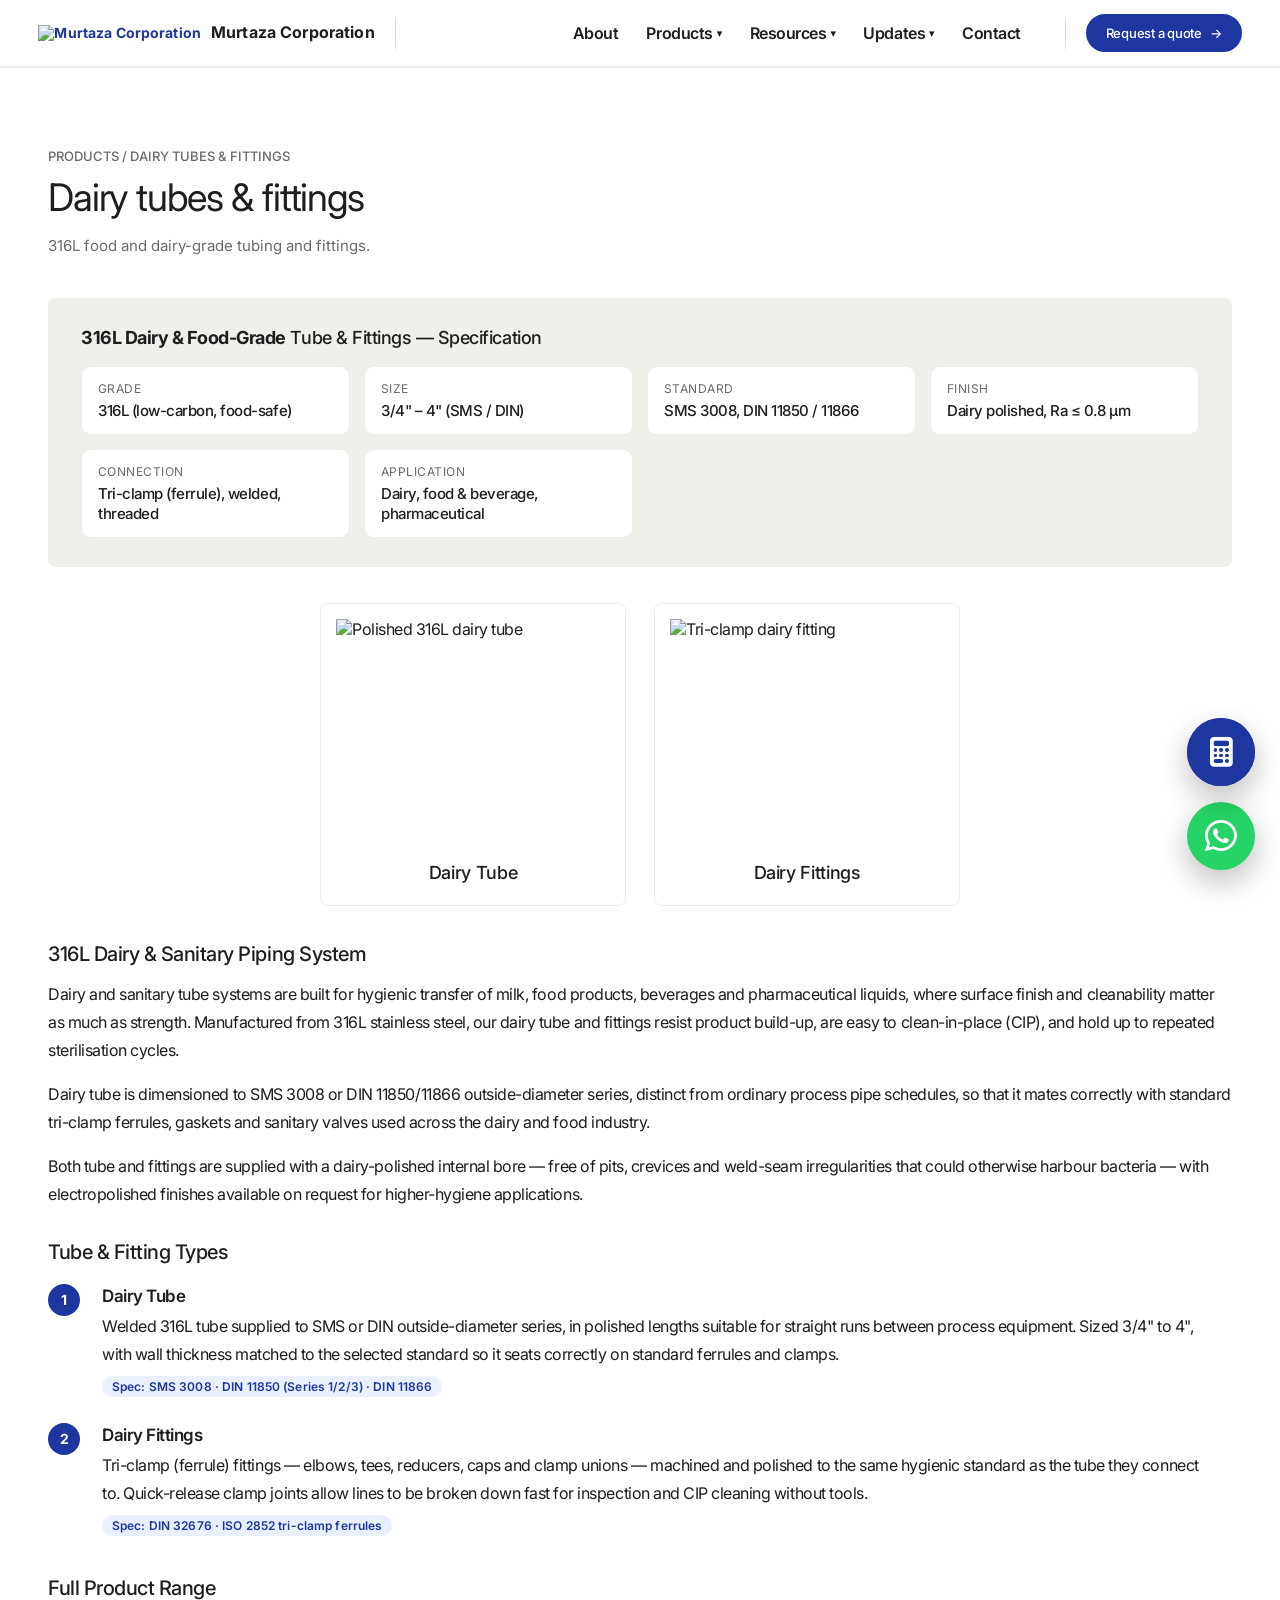
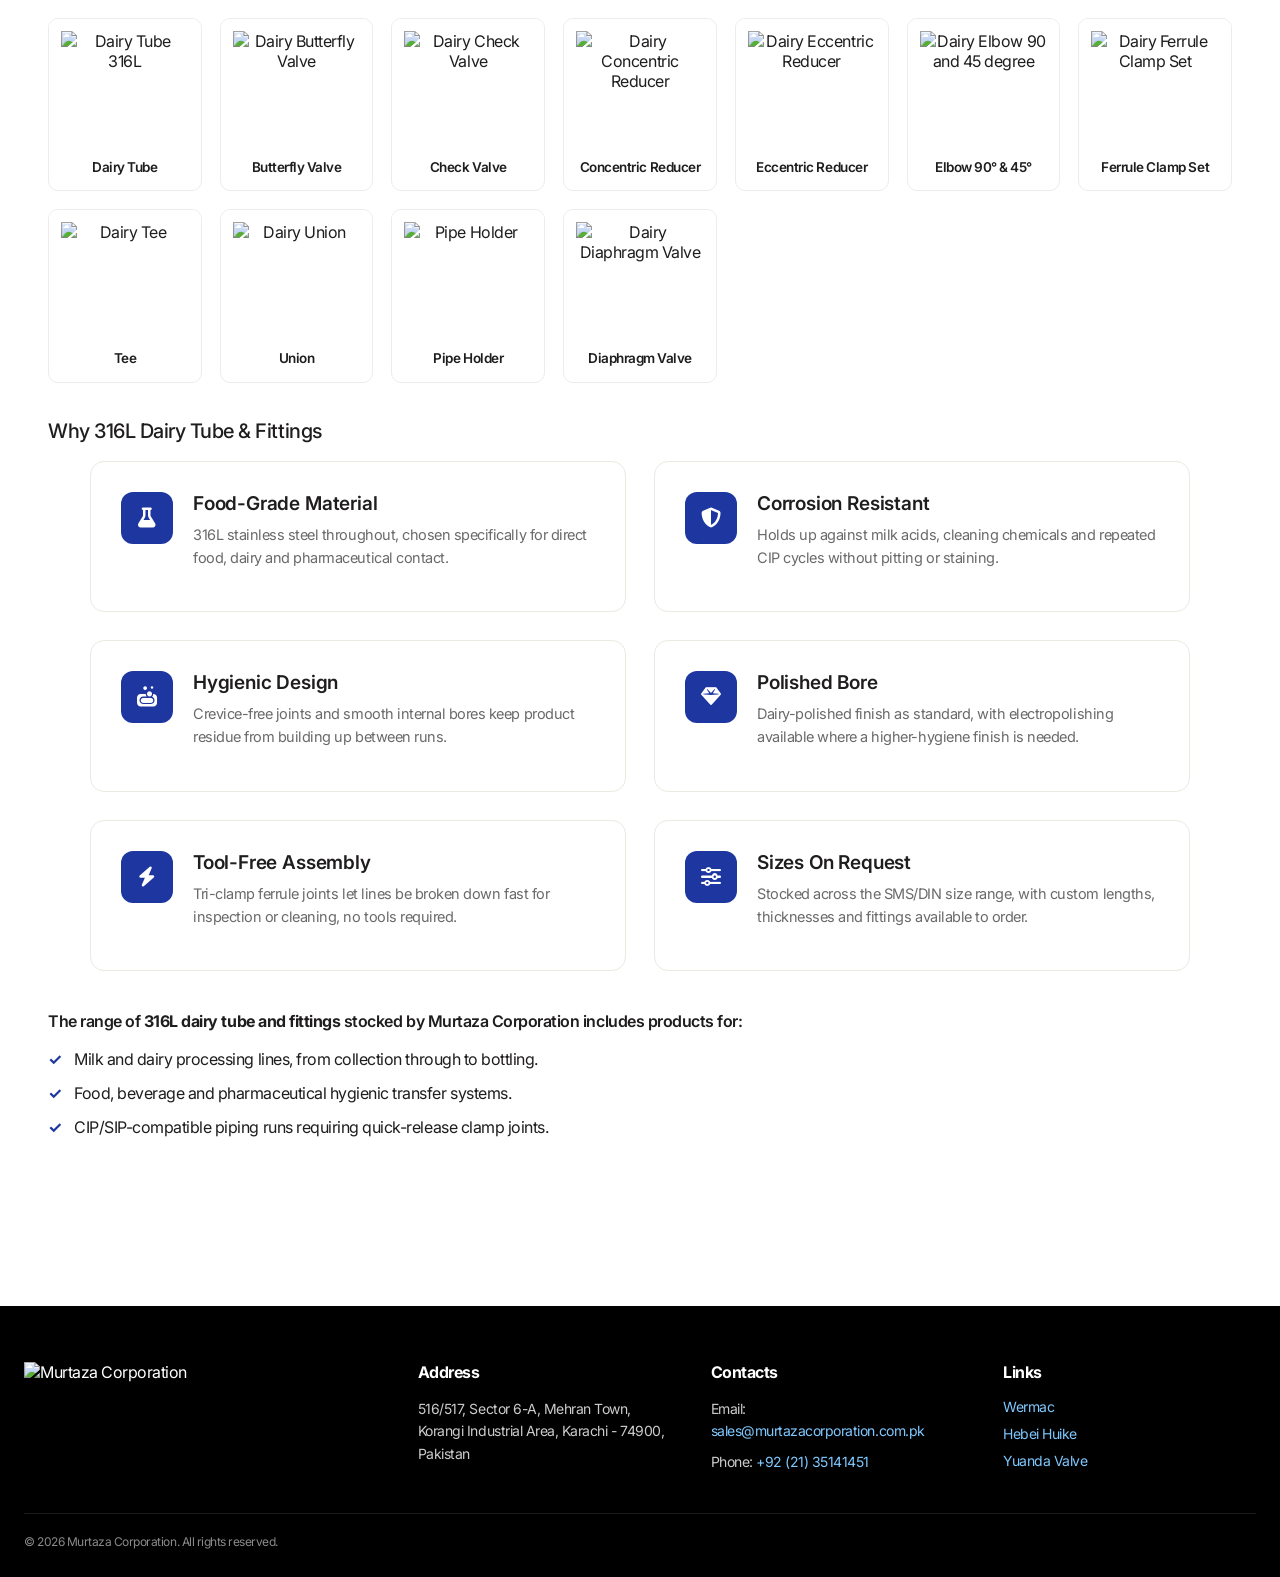
==== dairy-tubes.html @ 08307cbe "Add files via upload Corporate website for Murtaza Corporation — a Karachi-based stainless & carbon " ====
<!doctype html>
<html lang="en">
<head>
<meta charset="UTF-8" />
<meta name="viewport" content="width=device-width, initial-scale=1.0" />
<title>Dairy tubes & fittings — Murtaza Corporation</title>
<meta name="description" content="316L food and dairy-grade tubes, fittings and valves, SMS standard 3/4" to 4", dairy polished finish — from Murtaza Corporation, Karachi." />
<link rel="preconnect" href="https://fonts.googleapis.com">
<link rel="preconnect" href="https://fonts.gstatic.com" crossorigin>
<link href="https://fonts.googleapis.com/css2?family=Inter:wght@400;500;700&display=swap" rel="stylesheet">
<link rel="stylesheet" href="style.css">
<style>
  #product-top .section-head {
    text-align: left;
    margin: 0 0 40px 0;
    max-width: none;
  }

  #product-top p {
    text-align: left;
  }

  #product-top .spec-item {
    background: #fff;
    border: 1px solid #ececec;
    border-radius: 10px;
    padding: 14px 16px;
  }

  #product-top .spec-label {
    display: block;
    font-size: 12px;
    letter-spacing: 0.04em;
    text-transform: uppercase;
    color: var(--color-stone);
    margin-bottom: 4px;
  }

  #product-top .spec-value {
    color: var(--color-ink);
    font-weight: 500;
    font-size: 15px;
  }

  #product-top .type-card {
    position: relative;
    padding: 4px 18px 4px 54px;
  }

  #product-top .type-badge {
    position: absolute;
    left: 0;
    top: 2px;
    width: 32px;
    height: 32px;
    border-radius: 50%;
    background: var(--color-cobalt-ink);
    color: #fff;
    font-size: 14px;
    font-weight: 700;
    display: flex;
    align-items: center;
    justify-content: center;
  }

  #product-top .spec-pill {
    display: inline-block;
    margin-top: 8px;
    padding: 3px 10px;
    border-radius: 20px;
    background: #eaf0fe;
    color: var(--color-cobalt-ink);
    font-size: 12px;
    font-weight: 600;
    letter-spacing: 0.01em;
  }

  #product-top .stock-list {
    list-style: none;
    margin: 14px 0 0;
    padding: 0;
  }

  #product-top .stock-list li {
    position: relative;
    padding-left: 26px;
    margin-bottom: 14px;
    color: var(--color-ink);
    font-size: 16px;
  }

  #product-top .stock-list li::before {
    content: "✓";
    position: absolute;
    left: 0;
    top: 0;
    color: var(--color-cobalt-ink);
    font-weight: 700;
  }

  @media (max-width: 640px) {
    #product-top .type-card {
      padding-left: 46px;
    }
    #product-top .type-badge {
      width: 28px;
      height: 28px;
      font-size: 13px;
    }
  }

  #product-top .product-photo-card {
    transition: transform 0.2s ease, box-shadow 0.2s ease;
  }
  #product-top .product-photo-card:hover {
    transform: translateY(-4px);
    box-shadow: 0 10px 24px rgba(0,0,0,0.08);
  }
  #product-top .card::after {
    display: none !important;
  }

  #product-top .product-grid {
    display: grid;
    grid-template-columns: repeat(auto-fill, minmax(150px, 1fr));
    gap: 18px;
  }
  #product-top .product-tile {
    background: #fff;
    border: 1px solid #ececec;
    border-radius: 10px;
    overflow: hidden;
    text-align: center;
    transition: transform 0.2s ease, box-shadow 0.2s ease;
  }
  #product-top .product-tile:hover {
    transform: translateY(-4px);
    box-shadow: 0 10px 24px rgba(0,0,0,0.08);
  }
  #product-top .product-tile img {
    width: 100%;
    height: 130px;
    object-fit: contain;
    padding: 12px;
    background: #fff;
    box-sizing: border-box;
    display: block;
  }
  #product-top .product-tile span {
    display: block;
    padding: 10px 10px 14px;
    font-size: 13.5px;
    font-weight: 600;
    color: var(--color-ink);
    line-height: 1.3;
  }
</style>
<link rel="stylesheet"
href="https://cdnjs.cloudflare.com/ajax/libs/font-awesome/6.7.2/css/all.min.css">

</head>
<body>
<div class="page-veil" aria-hidden="true"></div>

<div class="header-hover-zone" id="headerHoverZone"></div>
<header>
  <div class="nav-inner">

    <a href="index.html#top" class="logo" aria-label="Murtaza Corporation home">
      <img src="Logos/company.png" alt="Murtaza Corporation" class="logo-img" />
      <span class="logo-name">Murtaza Corporation</span>
    </a>

    <span class="nav-divider" aria-hidden="true"></span>

    <nav>
      <ul class="nav-links" id="navLinks">
        <li><a href="index.html#about">About</a></li>
        <li class="nav-item-dropdown">
          <a href="index.html#products" class="nav-dropdown-toggle" aria-haspopup="true" aria-expanded="false">
            Products <span class="nav-caret" aria-hidden="true">▾</span>
          </a>
          <ul class="nav-dropdown-menu">
            <li><a href="pipes.html">Pipes</a></li>
            <li><a href="fittings.html">Fittings</a></li>
            <li><a href="valves.html">Valves</a></li>
            <li><a href="flanges.html">Flanges</a></li>
            <li><a href="tubes.html">Tubes</a></li>
            <li><a href="dairy-tubes.html">Dairy tubes &amp; fittings</a></li>
          </ul>
        </li>
        <li class="nav-item-dropdown">
          <a href="index.html#resources" class="nav-dropdown-toggle" aria-haspopup="true" aria-expanded="false">
            Resources <span class="nav-caret" aria-hidden="true">▾</span>
          </a>
          <ul class="nav-dropdown-menu">
            <li><a href="company-profile.html">Company profile</a></li>
            <li><a href="lor.html">LOR</a></li>
            <li><a href="mill-test-report.html">Mill Test Report</a></li>
            <li><a href="services.html">Services</a></li>
          </ul>
        </li>
        <li class="nav-item-dropdown">
          <a href="index.html#track-record" class="nav-dropdown-toggle" aria-haspopup="true" aria-expanded="false">
            Updates <span class="nav-caret" aria-hidden="true">▾</span>
          </a>
          <ul class="nav-dropdown-menu">
            <li><a href="linkedin-updates.html">LinkedIn Updates</a></li>
            <li><a href="engineering-articles.html">Engineering Articles</a></li>
            <li><a href="project-gallery.html">Project Gallery</a></li>
          </ul>
        </li>
        <li><a href="index.html#contact" data-open-contact>Contact</a></li>
      </ul>
    </nav>

    <span class="nav-divider" aria-hidden="true"></span>

    <div class="nav-actions">
      <button type="button" class="btn btn-primary btn-sm" data-open-quote>Request a quote <span class="arrow">&rarr;</span></button>
      <button class="nav-toggle" id="navToggle" aria-label="Toggle menu" aria-expanded="false" aria-controls="navLinks">
        <span></span><span></span><span></span>
      </button>
    </div>
  </div>
</header>
<div id="top"></div>

<section class="block" id="product-top">
  <div class="wrap">
    <div class="section-head reveal">
      <p class="eyebrow"><a href="index.html#products" style="color:inherit;">Products</a> / Dairy tubes &amp; fittings</p>
      <h2 class="heading">Dairy tubes &amp; fittings</h2>
      <p class="sub-copy">316L food and dairy-grade tubing and fittings.</p>
    </div>

    <!-- ============================================================ -->
    <!-- PRODUCT CONTENT — DAIRY TUBES & FITTINGS -->
    <!-- ============================================================ -->

    <div class="wrap" style="padding:0;max-width:100%;">

      <!-- Spec summary -->
      <div style="background:var(--color-bone);border:1px solid #ececec;border-radius:var(--radius-lg);padding:28px 32px;margin-bottom:36px;">
        <h3 style="margin:0 0 18px;font-size:18px;font-weight:500;">
          <b>316L Dairy &amp; Food-Grade</b> Tube &amp; Fittings — Specification
        </h3>
        <div style="display:grid;grid-template-columns:repeat(auto-fit,minmax(220px,1fr));gap:14px;">
          <div class="spec-item"><span class="spec-label">Grade</span><span class="spec-value">316L (low-carbon, food-safe)</span></div>
          <div class="spec-item"><span class="spec-label">Size</span><span class="spec-value">3/4" – 4" (SMS / DIN)</span></div>
          <div class="spec-item"><span class="spec-label">Standard</span><span class="spec-value">SMS 3008, DIN 11850 / 11866</span></div>
          <div class="spec-item"><span class="spec-label">Finish</span><span class="spec-value">Dairy polished, Ra ≤ 0.8 μm</span></div>
          <div class="spec-item"><span class="spec-label">Connection</span><span class="spec-value">Tri-clamp (ferrule), welded, threaded</span></div>
          <div class="spec-item"><span class="spec-label">Application</span><span class="spec-value">Dairy, food &amp; beverage, pharmaceutical</span></div>
        </div>
      </div>

      <!-- Product imagery -->
      <div class="grid-3" style="grid-template-columns:repeat(2,minmax(0,1fr));max-width:640px;gap:28px;margin:0 auto 36px;">
        <div class="card product-photo-card">
          <img src="Dairy/tube.jpg" alt="Polished 316L dairy tube" style="height:240px;width:100%;object-fit:contain;padding:15px;background:#fff;box-sizing:border-box;" />
          <div class="card-body" style="text-align:center;">
            <h3 style="margin:0;">Dairy Tube</h3>
          </div>
        </div>
        <div class="card product-photo-card">
          <img src="dairy/hygienic-fittings.png" alt="Tri-clamp dairy fitting" style="height:240px;width:100%;object-fit:contain;padding:15px;background:#fff;box-sizing:border-box;" />
          <div class="card-body" style="text-align:center;">
            <h3 style="margin:0;">Dairy Fittings</h3>
          </div>
        </div>
      </div>

      <!-- Overview -->
      <div style="margin-bottom:32px;">
        <h3 style="font-size:20px;font-weight:500;margin:0 0 14px;">316L Dairy &amp; Sanitary Piping System</h3>
        <p style="color:var(--color-ink);font-size:16px;line-height:1.75;margin:0 0 16px;">Dairy and sanitary tube systems are built for hygienic transfer of milk, food products, beverages and pharmaceutical liquids, where surface finish and cleanability matter as much as strength. Manufactured from 316L stainless steel, our dairy tube and fittings resist product build-up, are easy to clean-in-place (CIP), and hold up to repeated sterilisation cycles.</p>
        <p style="color:var(--color-ink);font-size:16px;line-height:1.75;margin:0 0 16px;">Dairy tube is dimensioned to SMS 3008 or DIN 11850/11866 outside-diameter series, distinct from ordinary process pipe schedules, so that it mates correctly with standard tri-clamp ferrules, gaskets and sanitary valves used across the dairy and food industry.</p>
        <p style="color:var(--color-ink);font-size:16px;line-height:1.75;margin:0 0 16px;">Both tube and fittings are supplied with a dairy-polished internal bore — free of pits, crevices and weld-seam irregularities that could otherwise harbour bacteria — with electropolished finishes available on request for higher-hygiene applications.</p>
      </div>

      <!-- Type breakdown -->
      <div style="margin-bottom:36px;">
        <h3 style="font-size:20px;font-weight:500;margin:0 0 18px;">Tube &amp; Fitting Types</h3>
        <div style="display:flex;flex-direction:column;gap:20px;">

          <div class="type-card">
            <span class="type-badge">1</span>
            <h4 style="margin:0 0 6px;font-size:17px;font-weight:600;">Dairy Tube</h4>
            <p style="color:var(--color-ink);font-size:16px;line-height:1.75;margin:0;">Welded 316L tube supplied to SMS or DIN outside-diameter series, in polished lengths suitable for straight runs between process equipment. Sized 3/4" to 4", with wall thickness matched to the selected standard so it seats correctly on standard ferrules and clamps.</p>
            <span class="spec-pill">Spec: SMS 3008 · DIN 11850 (Series 1/2/3) · DIN 11866</span>
          </div>

          <div class="type-card">
            <span class="type-badge">2</span>
            <h4 style="margin:0 0 6px;font-size:17px;font-weight:600;">Dairy Fittings</h4>
            <p style="color:var(--color-ink);font-size:16px;line-height:1.75;margin:0;">Tri-clamp (ferrule) fittings — elbows, tees, reducers, caps and clamp unions — machined and polished to the same hygienic standard as the tube they connect to. Quick-release clamp joints allow lines to be broken down fast for inspection and CIP cleaning without tools.</p>
            <span class="spec-pill">Spec: DIN 32676 · ISO 2852 tri-clamp ferrules</span>
          </div>

        </div>
      </div>

      <!-- Full product range -->
      <div style="margin-bottom:36px;">
        <h3 style="font-size:20px;font-weight:500;margin:0 0 18px;">Full Product Range</h3>
        <div class="product-grid">
          <div class="product-tile">
            <img src="Dairy/S.S-DAIRY-TUBES-316L-150x150.jpg" alt="Dairy Tube 316L" />
            <span>Dairy Tube</span>
          </div>
          <div class="product-tile">
            <img src="Dairy/S.S-DAIRY-BUTTERFLY-VALVE-150x150.jpg" alt="Dairy Butterfly Valve" />
            <span>Butterfly Valve</span>
          </div>
          <div class="product-tile">
            <img src="Dairy/S.S-DAIRY-CHECK-VALVE-1-150x150.jpg" alt="Dairy Check Valve" />
            <span>Check Valve</span>
          </div>
          <div class="product-tile">
            <img src="Dairy/S.S-DAIRY-CONCENTRIC-REDUCER-150x150.jpg" alt="Dairy Concentric Reducer" />
            <span>Concentric Reducer</span>
          </div>
          <div class="product-tile">
            <img src="Dairy/S.S-DAIRY-ECCENTRIC-REDUCER-150x150.jpg" alt="Dairy Eccentric Reducer" />
            <span>Eccentric Reducer</span>
          </div>
          <div class="product-tile">
            <img src="Dairy/S.S-DAIRY-ELBOWS-150x150.jpg" alt="Dairy Elbow 90 and 45 degree" />
            <span>Elbow 90° &amp; 45°</span>
          </div>
          <div class="product-tile">
            <img src="Dairy/S.S-DAIRY-FERRULE-CLAMP-SET-150x150.jpg" alt="Dairy Ferrule Clamp Set" />
            <span>Ferrule Clamp Set</span>
          </div>
          <div class="product-tile">
            <img src="Dairy/S.S-DAIRY-TEE-150x150.jpg" alt="Dairy Tee" />
            <span>Tee</span>
          </div>
          <div class="product-tile">
            <img src="Dairy/S.S-DAIRY-UNION-150x150.jpg" alt="Dairy Union" />
            <span>Union</span>
          </div>
          <div class="product-tile">
            <img src="Dairy/S.S-PIPE-HOLDER-150x150.jpg" alt="Pipe Holder" />
            <span>Pipe Holder</span>
          </div>
          <div class="product-tile">
            <img src="Dairy/S.S-DAIRY-DIAPHRAGM-VALVE-150x150.jpg" alt="Dairy Diaphragm Valve" />
            <span>Diaphragm Valve</span>
          </div>
        </div>
      </div>

      <!-- Why 316L dairy tube & fittings -->
      <div style="margin-bottom:36px;">
        <h3 style="font-size:20px;font-weight:500;margin:0 0 18px;">Why 316L Dairy Tube &amp; Fittings</h3>
        <div class="services-grid" style="margin-bottom:0;">

          <div class="service-card">
            <div class="service-icon"><i class="fa-solid fa-flask"></i></div>
            <div class="service-copy">
              <h3>Food-Grade Material</h3>
              <p>316L stainless steel throughout, chosen specifically for direct food, dairy and pharmaceutical contact.</p>
            </div>
          </div>

          <div class="service-card">
            <div class="service-icon"><i class="fa-solid fa-shield-halved"></i></div>
            <div class="service-copy">
              <h3>Corrosion Resistant</h3>
              <p>Holds up against milk acids, cleaning chemicals and repeated CIP cycles without pitting or staining.</p>
            </div>
          </div>

          <div class="service-card">
            <div class="service-icon"><i class="fa-solid fa-soap"></i></div>
            <div class="service-copy">
              <h3>Hygienic Design</h3>
              <p>Crevice-free joints and smooth internal bores keep product residue from building up between runs.</p>
            </div>
          </div>

          <div class="service-card">
            <div class="service-icon"><i class="fa-solid fa-gem"></i></div>
            <div class="service-copy">
              <h3>Polished Bore</h3>
              <p>Dairy-polished finish as standard, with electropolishing available where a higher-hygiene finish is needed.</p>
            </div>
          </div>

          <div class="service-card">
            <div class="service-icon"><i class="fa-solid fa-bolt"></i></div>
            <div class="service-copy">
              <h3>Tool-Free Assembly</h3>
              <p>Tri-clamp ferrule joints let lines be broken down fast for inspection or cleaning, no tools required.</p>
            </div>
          </div>

          <div class="service-card">
            <div class="service-icon"><i class="fa-solid fa-sliders"></i></div>
            <div class="service-copy">
              <h3>Sizes On Request</h3>
              <p>Stocked across the SMS/DIN size range, with custom lengths, thicknesses and fittings available to order.</p>
            </div>
          </div>

        </div>
      </div>

      <!-- Stock range -->
      <div style="max-width:85ch;margin-bottom:40px;">
        <p style="color:var(--color-ink);font-weight:600;line-height:1.75;margin:0;">The range of <b>316L dairy tube and fittings</b> stocked by Murtaza Corporation includes products for:</p>
        <ul class="stock-list">
          <li>Milk and dairy processing lines, from collection through to bottling.</li>
          <li>Food, beverage and pharmaceutical hygienic transfer systems.</li>
          <li>CIP/SIP-compatible piping runs requiring quick-release clamp joints.</li>
        </ul>
      </div>

    </div>

    <!-- ============================================================ -->
    <!-- END PRODUCT CONTENT                                           -->
    <!-- ============================================================ -->

    <div class="view-all reveal">
      <a href="index.html#products" class="btn btn-ghost">
        &larr; Back to all products
      </a>
    </div>
  </div>
</section>

<footer>
  <div class="footer-inner">
    <div class="footer-brand">
      <img src="Logos/company.png" alt="Murtaza Corporation" class="footer-logo-img" />
    </div>

    <div class="footer-col">
      <h4>Address</h4>
      <p>516/517, Sector 6-A, Mehran Town, Korangi Industrial Area, Karachi - 74900, Pakistan</p>
    </div>

    <div class="footer-col">
      <h4>Contacts</h4>
      <p>Email: <a href="mailto:sales@murtazacorporation.com.pk">sales@murtazacorporation.com.pk</a></p>
      <p>Phone: <a href="tel:+922135141451">+92 (21) 35141451</a></p>
    </div>

    <div class="footer-col">
      <h4>Links</h4>
      <ul class="footer-link-list">
        <li><a href="http://www.wermac.org/" target="_blank" rel="noopener">Wermac</a></li>
        <li><a href="http://www.huikepipe.com/en/" target="_blank" rel="noopener">Hebei Huike</a></li>
        <li><a href="http://www.yuandavalves.com/brand.html" target="_blank" rel="noopener">Yuanda Valve</a></li>
      </ul>
    </div>
  </div>
  <div class="footer-copy">© 2026 Murtaza Corporation. All rights reserved.</div>
</footer>

<script src="script.js" defer></script>
<script src="calculator-widget.js" defer></script>
<script src="contact-widgets.js" defer></script>
<!-- Floating WhatsApp Button -->
<a href="https://wa.me/923343791852"
   class="whatsapp-widget"
   target="_blank"
   aria-label="Chat on WhatsApp">

    <span class="whatsapp-text">
        Chat with us
    </span>

    <div class="whatsapp-icon">
        <i class="fab fa-whatsapp"></i>
    </div>

</a>
</body>
</html>
---- style.css ----
:root{
    --color-canvas-white:#ffffff;
    --color-bone:#f1efe9;
    --color-ash:#ececec;
    --color-stone:#6a6a6a;
    --color-graphite:#333333;
    --color-ink:#1f1d1e;
    --color-obsidian:#000000;
    --color-cobalt-ink:#1e37a0;
    --color-cobalt-ink-hover:#16297a;

    --font-lunar:'Inter', ui-sans-serif, system-ui, -apple-system, BlinkMacSystemFont, "Segoe UI", Roboto, sans-serif;

    --text-caption:14px;   --tracking-caption:-0.03em;
    --text-body-sm:16px;   --tracking-body-sm:-0.03em;
    --text-body:20px;      --tracking-body:-0.03em;
    --text-subheading:24px;--tracking-subheading:-0.03em;
    --text-heading-sm:32px;--tracking-heading-sm:-0.03em;
    --text-heading:48px;   --tracking-heading:-0.03em;
    --text-heading-lg:64px;--tracking-heading-lg:-0.03em;
    --text-display:112px;  --tracking-display:-0.03em;

    --space-4:4px; --space-8:8px; --space-12:12px; --space-16:16px;
    --space-24:24px; --space-32:32px; --space-40:40px; --space-48:48px;
    --space-64:64px; --space-112:112px; --space-140:140px; --space-160:160px;

    --radius-lg:8px;
    --radius-full:9999px;

    --page-max-width:1280px;
    --section-gap:80px;
  }

  *{box-sizing:border-box;}
  html{scroll-behavior:smooth;}
  @media (prefers-reduced-motion: reduce){
    html{scroll-behavior:auto;}
    *{animation-duration:0.001ms !important; transition-duration:0.001ms !important;}
  }

  body{
    margin:0;
    font-family:var(--font-lunar);
    letter-spacing:var(--tracking-body-sm);
    color:var(--color-ink);
    background:var(--color-canvas-white);
    -webkit-font-smoothing:antialiased;
  }

  a{color:inherit;text-decoration:none;}
  img{display:block;max-width:100%;}
  button{font-family:inherit;cursor:pointer;}

  .wrap{max-width:var(--page-max-width);margin:0 auto;padding:0 24px;}

  /* ---------- Buttons ---------- */
  .btn{
    display:inline-flex;align-items:center;justify-content:center;gap:8px;
    font-family:inherit;font-size:15px;font-weight:500;letter-spacing:-0.02em;
    border-radius:var(--radius-full);
    padding:13px 26px;
    border:1px solid transparent;
    text-decoration:none;cursor:pointer;box-sizing:border-box;
    transition:background .18s ease, color .18s ease, border-color .18s ease, transform .12s ease, box-shadow .18s ease;
    white-space:nowrap;
  }
  .btn:active{transform:scale(.97);}
  .btn .arrow{display:inline-block;transition:transform .2s ease;}
  .btn:hover .arrow{transform:translateX(3px);}
  .btn-primary{
    background:var(--color-cobalt-ink);
    color:#fff;
    border:2px solid var(--color-cobalt-ink);
}
  .btn-primary:hover{
    background:var(--color-cobalt-ink-hover);
    border-color:var(--color-cobalt-ink-hover);
    transform:translateY(-2px);
    box-shadow:0 8px 26px -6px rgba(30,55,160,.65);
  }
  .btn-ghost{
    background:transparent;
    color:#fff;
    border:2px solid rgba(255,255,255,.9);
}
  .btn-ghost:hover{
    background:var(--color-obsidian);
    color:#fff;
    border-color:var(--color-obsidian);
    transform:translateY(-2px);
  }
  .btn-sm{padding:9px 18px;font-size:13px;}
  .btn:focus-visible{outline:2px solid var(--color-cobalt-ink);outline-offset:2px;}

  /* ---------- Haptic prominent CTA (e.g. "View all products") ---------- */
  .btn-cta{
    position:relative;overflow:hidden;isolation:isolate;
    display:inline-flex;align-items:center;justify-content:center;
    border-radius:var(--radius-full);
    padding:15px 30px;
    background:transparent;
    border:1.5px solid var(--color-obsidian);
    color:var(--color-obsidian);
    font-family:inherit;font-size:15px;font-weight:500;letter-spacing:-0.02em;
    text-decoration:none;cursor:pointer;box-sizing:border-box;
    transition:color .35s ease, border-color .35s ease,
               transform .35s cubic-bezier(.34,1.56,.64,1), box-shadow .35s ease;
  }
  .btn-cta::before{
    content:"";position:absolute;inset:0;border-radius:inherit;
    background:var(--color-cobalt-ink);
    transform:scaleX(0);transform-origin:left;
    transition:transform .45s cubic-bezier(.65,0,.35,1);
    z-index:-1;
  }
  .btn-cta-label{display:inline-flex;align-items:center;gap:8px;position:relative;}
  .btn-cta:hover::before{transform:scaleX(1);}
  .btn-cta:hover{
    color:#fff;border-color:var(--color-cobalt-ink);
    transform:scale(1.06);
    box-shadow:0 12px 32px -10px rgba(30,55,160,.55);
  }
  .btn-cta:active{transform:scale(.95);}
  .btn-cta .arrow{display:inline-block;transition:transform .25s ease;}
  .btn-cta:hover .arrow{transform:translateX(5px);}
  .btn-cta:focus-visible{outline:2px solid var(--color-cobalt-ink);outline-offset:3px;}

  /* ---------- Section separations ---------- */
  section.block{
    padding:var(--section-gap) 24px;
    border-top:1px solid #ececec;
    position:relative;
  }
  section.block#about{border-top:none;}

  /* ---------- Nav ---------- */
  header{
    position:sticky;top:0;z-index:50;
    background:rgba(255,255,255,.9);
    backdrop-filter:blur(8px);
    border-bottom:1px solid #ececec;
    transition:box-shadow .25s ease, border-color .25s ease, transform .3s ease, opacity .3s ease;
  }
  header.header-hidden{
    transform:translateY(-100%);
    opacity:0;
  }
  .header-hover-zone{
    position:fixed;top:0;left:0;right:0;height:16px;z-index:51;
  }
  header.scrolled{
    box-shadow:0 4px 24px -12px rgba(0,0,0,.15);
    border-bottom-color:#e2e2e2;
  }
  .nav-inner{
    display:flex;align-items:center;justify-content:space-between;
    padding:14px clamp(20px, 3vw, 48px);
    width:100%;
    gap:20px;
  }
  .nav-divider{
    width:1px;align-self:stretch;
    background:linear-gradient(to bottom, transparent, #d8d8d8 20%, #d8d8d8 80%, transparent);
    flex-shrink:0;
  }
  .logo{
    font-weight:700;font-size:14px;line-height:1.2;color:var(--color-cobalt-ink);
    letter-spacing:0.01em;
    display:flex;align-items:center;gap:10px;
  }
  .logo-name{
    font-weight:700;font-size:16px;color:var(--color-ink);white-space:nowrap;
  }
  @media (max-width:480px){
    .logo-name{display:none;}
  }
.logo-img{
    height:100%;
    max-height:38px;
    width:auto;
    display:block;
    object-fit:contain;
}
  .footer-logo-img{height:38px;width:auto;object-fit:contain;}
.nav-inner nav{flex:1;display:flex;justify-content:flex-end;}
  .nav-links{
    display:flex;align-items:center;gap:28px;font-size:16px;font-weight:600;list-style:none;margin:0;padding:0 24px 0 0;
  }
 .nav-links a{position:relative;padding:4px 0;color:var(--color-ink);transition:color .2s ease;}
.nav-links a:hover{color:var(--color-cobalt-ink);}
  .nav-links a::after{
    content:"";position:absolute;left:0;bottom:0;height:1px;width:0;
    background:var(--color-cobalt-ink);transition:width .2s ease;
  }
  .nav-links a:hover::after{width:100%;}
  .nav-links a.active{color:var(--color-cobalt-ink);}
  .nav-links a.active::after{width:100%;}
  .nav-actions{display:flex;gap:10px;align-items:center;}
  .nav-toggle{display:none;background:none;border:none;padding:8px;}
  .nav-toggle span{display:block;width:22px;height:2px;background:var(--color-obsidian);margin:5px 0;transition:transform .2s ease, opacity .2s ease;}
/* ---------- Reactive / haptic-feel press states ---------- */
  .nav-links a, .nav-actions .btn, .nav-toggle, .logo{
    transition:transform .12s ease, color .2s ease, opacity .2s ease;
    -webkit-tap-highlight-color:transparent;
  }
  .nav-links a:active, .logo:active{transform:scale(.94);}
  .nav-actions .btn:active{transform:scale(.95);}
  .nav-toggle:active{transform:scale(.88);}
  .nav-links a.pressed, .logo.pressed{transform:scale(.94);}
  .nav-actions .btn.pressed{transform:scale(.95);}
  .nav-toggle.pressed{transform:scale(.88);}
  @media (max-width:1024px){
    .nav-links{gap:20px;}
  }

  @media (max-width:860px){
    .nav-links{
      align-items:flex-start;
      position:fixed;inset:65px 0 0 0;background:#fff;flex-direction:column;
      padding:32px 24px;gap:22px;font-size:20px;
      transform:translateY(-8px);opacity:0;pointer-events:none;
      transition:opacity .2s ease, transform .2s ease;
    }
    .nav-links.open{opacity:1;transform:translateY(0);pointer-events:auto;}
    .nav-toggle{display:block;}
  }

  @media (max-width:480px){
    .nav-inner{padding:12px 16px;gap:10px;}
    .logo-img{height:36px;}
    .nav-actions{gap:8px;}
    .nav-actions .btn-sm{padding:8px 12px;font-size:12px;}
  }

  /* ---------- Products nav dropdown ---------- */
  .nav-item-dropdown{position:relative;}
  .nav-dropdown-toggle{display:inline-flex;align-items:center;gap:4px;}
  .nav-caret{font-size:11px;transition:transform .2s ease;}
  .nav-item-dropdown.open .nav-caret{transform:rotate(180deg);}

  /* Invisible bridge spanning the full menu width — keeps hover alive
     while the cursor crosses the gap between the toggle and the menu,
     even when moving diagonally toward the wider menu. */
  .nav-item-dropdown::after{
    content:"";
    position:absolute;
    top:100%;left:50%;
    transform:translateX(-50%);
    width:200px;height:14px;
    z-index:59;
  }

  .nav-dropdown-menu{
    position:absolute;top:calc(100% + 14px);left:50%;
    transform:translate(-50%,8px);
    min-width:200px;list-style:none;margin:0;padding:8px;
    background:#fff;border:1px solid #ececec;border-radius:12px;
    box-shadow:0 16px 40px -12px rgba(0,0,0,.18);
    opacity:0;pointer-events:none;
    transition:opacity .18s ease, transform .18s ease;
    z-index:60;
  }
  .nav-dropdown-menu a{
    display:block;padding:9px 12px;border-radius:8px;
    font-weight:500;font-size:14px;color:var(--color-ink);
    transition:background .15s ease, color .15s ease;
  }
  .nav-dropdown-menu a:hover{background:#f3f5fb;color:var(--color-cobalt-ink);}
  .nav-dropdown-menu a::after{display:none;}
  .nav-dropdown-menu a.active{background:#eef1fb;color:var(--color-cobalt-ink);}

  .nav-item-dropdown:hover .nav-dropdown-menu,
  .nav-item-dropdown.open .nav-dropdown-menu{
    opacity:1;pointer-events:auto;transform:translate(-50%,0);
  }

  @media (max-width:860px){
    .nav-item-dropdown::after{display:none;}
    .nav-dropdown-menu{
      position:static;transform:none;opacity:1;pointer-events:auto;
      box-shadow:none;border:none;background:transparent;
      display:none;padding:4px 0 4px 14px;
    }
    .nav-item-dropdown.open .nav-dropdown-menu{display:block;}
    .nav-dropdown-menu a{font-size:16px;padding:8px 0;}
  }

  /* ---------- Hero ---------- */
  .hero{
    position:relative;
    min-height:82vh;
    display:flex;align-items:center;justify-content:flex-start;
    text-align:left;overflow:hidden;
  }
  .hero-bg{
    position:absolute;inset:0;
    background:#0a0a0a;
  }
  .hero-bg video{
    position:absolute;inset:0;width:100%;height:100%;object-fit:cover;
    filter:grayscale(20%) brightness(.8);
    transform:scale(1.1);
    animation:heroZoomOut 2.4s cubic-bezier(.16,1,.3,1) both;
  }
  @keyframes heroZoomOut{
    from{transform:scale(1.14);}
    to{transform:scale(1);}
  }
  @keyframes heroFadeUp{
    from{opacity:0;transform:translateY(22px);}
    to{opacity:1;transform:translateY(0);}
  }
  .hero-content p.eyebrow{animation:heroFadeUp .8s cubic-bezier(.16,1,.3,1) both;animation-delay:.2s;}
  .hero-content h1{animation:heroFadeUp .9s cubic-bezier(.16,1,.3,1) both;animation-delay:.38s;}
  .hero-content .sub{animation:heroFadeUp .9s cubic-bezier(.16,1,.3,1) both;animation-delay:.56s;}
  .hero-actions{animation:heroFadeUp .9s cubic-bezier(.16,1,.3,1) both;animation-delay:.74s;}
  @media (prefers-reduced-motion: reduce){
    .hero-bg video, .hero-content p.eyebrow, .hero-content h1, .hero-content .sub, .hero-actions{
      animation:none;
    }
  }
  .hero-bg::after{
    content:"";position:absolute;inset:0;
    background:linear-gradient(90deg,
      rgba(10,10,10,.82) 0%,
      rgba(10,10,10,.62) 30%,
      rgba(10,10,10,.28) 55%,
      rgba(10,10,10,.05) 75%,
      rgba(10,10,10,0) 100%);
  }
  .hero-content{
    position:relative;z-index:1;max-width:520px;
    padding:48px 24px;color:#fff;
    margin-left:0;margin-right:auto;
  }
  .hero-content p.eyebrow{
    font-size:14px;text-transform:uppercase;letter-spacing:.08em;color:#f1efe9;
    margin:0 0 16px;opacity:.95;
    text-shadow:0 1px 12px rgba(0,0,0,.4);
  }
  .hero-content h1{
    font-size:38px;font-weight:400;letter-spacing:-0.03em;line-height:1.08;
    margin:0 0 18px;
    text-shadow:0 2px 20px rgba(0,0,0,.45);
  }
  .hero-content .sub{
    font-size:16px;line-height:1.6;letter-spacing:0;color:#f1efe9;opacity:.95;margin:0 0 32px;max-width:420px;
    margin-left:0;margin-right:0;
    text-shadow:0 1px 12px rgba(0,0,0,.4);
  }
  .hero-actions{display:flex;gap:12px;justify-content:flex-start;flex-wrap:wrap;}
  .hero .btn-ghost{border-color:#fff;color:#fff;}
  .hero .btn-ghost:hover{background:#fff;color:var(--color-obsidian);}

  @media (min-width:640px){
    .hero-content{padding-left:48px;}
    .hero-content h1{font-size:52px;}
  }
  @media (max-width:640px){
    .hero{min-height:74vh;}
    .hero-content{max-width:100%;}
  }

  /* ---------- Trust bar (under hero) ---------- */
  .trust-bar{background:var(--color-ink);color:#fff;padding:28px 0;}
  .trust-bar-inner{
    display:grid;grid-template-columns:repeat(4,1fr);gap:24px;
  }
  .trust-stat{text-align:center;}
  .trust-stat .n{font-size:28px;font-weight:600;letter-spacing:-0.02em;color:#fff;}
  .trust-stat .l{font-size:12px;color:#b8b8b8;margin-top:4px;line-height:1.35;}
  @media (max-width:760px){
    .trust-bar-inner{grid-template-columns:repeat(2,1fr);gap:20px;}
  }

  /* ---------- About intro line ---------- */
  .about-intro{
    font-size:16px;color:var(--color-graphite);line-height:1.6;letter-spacing:0;
    margin:14px 0 24px;max-width:60ch;
  }

  /* ---------- Client strip / marquee ---------- */
  .clients-wrap{
    padding:32px 0;
    -webkit-mask-image:linear-gradient(90deg, transparent, #000 10%, #000 90%, transparent);
    mask-image:linear-gradient(90deg, transparent, #000 10%, #000 90%, transparent);
    overflow:hidden;
  }
  .clients-track{
    display:flex;align-items:center;gap:72px;width:max-content;
    animation:marquee-ltr 42s linear infinite;
  }
  .clients-wrap:hover .clients-track{animation-play-state:paused;}
  .clients-track img{
    height:34px;width:auto;object-fit:contain;
    opacity:.9;
    transition:opacity .25s ease, transform .2s ease;
  }
  .clients-track img:hover{opacity:1;transform:scale(1.05);}
  @keyframes marquee-ltr{
    from{transform:translateX(-50%);}
    to{transform:translateX(0%);}
  }
  @media (prefers-reduced-motion: reduce){
    .clients-track{animation:none;}
  }

  /* ---------- Sections ---------- */
  /* section.block padding + border now defined above, near button styles */
  .band-bone{background:var(--color-bone);}

  .section-head{max-width:560px;margin:0 auto 40px;text-align:center;}
  .eyebrow{
    font-size:13px;font-weight:500;text-transform:uppercase;letter-spacing:0;
    color:var(--color-stone);margin:0 0 12px;
  }
  h2.heading{
    font-size:30px;font-weight:400;letter-spacing:-0.03em;line-height:1.15;margin:0 0 14px;
  }
  .sub-copy{font-size:15px;color:var(--color-stone);line-height:1.6;letter-spacing:0;margin:0;max-width:65ch;}
  .standards-line{
    font-size:13px;color:var(--color-stone);margin:16px 0 0;
    padding-top:14px;border-top:1px solid #ececec;
  }
  .standards-line strong{color:var(--color-ink);font-weight:500;}

  @media (min-width:640px){
    h2.heading{font-size:38px;}
  }

  /* ---------- Products section: left-aligned, larger body copy ---------- */
  #products .section-head{
    max-width:720px;margin:0 0 40px;text-align:left;
  }
  #products .sub-copy{font-size:18px;line-height:1.65;max-width:62ch;}
  #products .standards-line{font-size:15px;}

  /* ---------- Resources section: left-aligned, larger body copy ---------- */
  #resources .section-head{
    max-width:720px;margin:0 0 40px;text-align:left;
  }
  #resources .sub-copy{font-size:18px;line-height:1.65;max-width:62ch;}

  /* ---------- Sub-pages (Services, LOR, etc.): left-aligned heading ---------- */
  #page-top .section-head{
    max-width:720px;margin:0 0 40px;text-align:left;
  }
  #page-top .sub-copy{font-size:18px;line-height:1.65;max-width:62ch;}

  /* ---------- Clickable-card affordance (Resources cards) ---------- */
  #resources .card{
    cursor:pointer;position:relative;transition:transform .18s ease, box-shadow .18s ease;
  }
  #resources .card:hover{
    transform:translateY(-4px);
    box-shadow:0 12px 28px rgba(0,0,0,0.12);
  }
  #resources .card .card-open{
    position:absolute;top:14px;right:14px;
    width:34px;height:34px;border-radius:50%;
    background:var(--color-ink);color:#fff;
    display:flex;align-items:center;justify-content:center;
    font-size:16px;line-height:1;
    opacity:0;transform:translateY(-4px);
    transition:opacity .18s ease, transform .18s ease;
  }
  #resources .card:hover .card-open{opacity:1;transform:translateY(0);}
  #resources .card-body p.hint{
    font-size:13px;color:var(--color-stone);margin-top:8px;
  }

  #resources .grid-3{max-width:none;}

 .grid-3{
    display:grid;
    grid-template-columns:repeat(auto-fit,minmax(340px,1fr));
    gap:32px;
    width:100%;
    max-width:1380px;
    margin:0 auto;
}
  @media (max-width:760px){
    .grid-3{grid-template-columns:1fr;}
  }
.card{
    position:relative;
    display:flex;
    flex-direction:column;
    height:100%;
    text-align:left;
    border-radius:var(--radius-lg);
    overflow:hidden;
    background:#fff;
    border:1px solid #ececec;
    cursor:pointer;

    transition:
        transform .35s ease,
        box-shadow .35s ease,
        border-color .35s ease;
}
.card::after{
    content:"→";
    position:absolute;

    top:18px;
    right:18px;

    width:42px;
    height:42px;

    border-radius:50%;

    background:var(--color-cobalt-ink);

    color:#fff;

    display:flex;
    align-items:center;
    justify-content:center;

    font-size:18px;

    opacity:0;

    transform:translateY(-10px) scale(.8);

    transition:opacity .3s ease, transform .3s ease;
}
.card:hover::after{
    opacity:1;
    transform:translateY(0) scale(1);
    animation:cardArrowPulse 1.6s ease-out infinite;
}
@keyframes cardArrowPulse{
    0%{box-shadow:0 0 0 0 rgba(30,55,160,.55);}
    70%{box-shadow:0 0 0 14px rgba(30,55,160,0);}
    100%{box-shadow:0 0 0 0 rgba(30,55,160,0);}
}/* ---------- Products cards: "Click here" style CTA instead of circle-arrow ---------- */
#products .card::after{
    content:"Click here \2192";
    top:auto;
    bottom:18px;
    right:18px;
    left:auto;
    width:auto;
    height:auto;
    padding:9px 16px;
    border-radius:var(--radius-full);
    font-size:13px;
    font-weight:600;
    letter-spacing:-0.01em;
    background:var(--color-cobalt-ink);
    color:#fff;
    opacity:0;
    transform:translateY(12px);
    transition:opacity .3s ease, transform .3s ease;
    animation:none;
    z-index:2;
}
#products .card:hover::after{
    opacity:1;
    transform:translateY(0);
    animation:productCtaBounce 1.8s ease-in-out infinite;
}
@keyframes productCtaBounce{
    0%, 100%{transform:translateY(0) scale(1);}
    50%{transform:translateY(-4px) scale(1.03);}
}
@media (prefers-reduced-motion: reduce){
    #products .card:hover::after{animation:none;}
}
@media (prefers-reduced-motion: reduce){
    .card:hover::after{animation:none;}
}
  .card:hover{
    transform:translateY(-10px);
    border-color:var(--color-cobalt-ink);

    box-shadow:
        0 22px 50px rgba(0,0,0,.18),
        0 0 0 1px rgba(30,55,160,.18);
}
  .card img{
    width:100%;
    aspect-ratio:4/3;
    object-fit:contain;
    background:#fafafa;
    padding:10px;
    box-sizing:border-box;

    transition:
        transform .45s ease,
        filter .35s ease;
}
 .card:hover img{
    transform:scale(1.04);
    filter:brightness(.96);
}
  .card-video{width:100%;aspect-ratio:4/3;object-fit:cover;display:block;transition:
    transform .45s ease,
    filter .35s ease;}
 .card:hover .card-video{
    transform:scale(1.08);
    filter:brightness(.88);
}
  .card .card-body{padding:18px 18px 22px;}
  .card .num{
    font-size:13px;font-weight:700;color:var(--color-cobalt-ink);margin:0 0 6px;
  }
  .card h3{font-size:18px;font-weight:500;margin:0 0 6px;letter-spacing:-0.02em;}
  .card p{font-size:14px;color:var(--color-stone);margin:0;line-height:1.5;}

  .view-all{text-align:center;margin-top:32px;}

  /* ---------- Product card hover note ---------- */
 .card-hover-note{
    position:absolute;inset:0;
    display:flex;align-items:flex-start;
    padding:20px 18px;
    background:rgba(10,10,10,.72);
    opacity:0;
    transition:opacity .3s ease;
    pointer-events:none;
    z-index:1;
  }
  .card:hover .card-hover-note{opacity:1;}
  .card-hover-note ul{
    margin:0;padding-left:18px;list-style:disc;
    color:#fff;font-size:14px;line-height:1.6;
  }
  .card-hover-note li{margin-bottom:6px;}

  /* ---------- Products drawer (slide open on "View all products") ---------- */
/* ---------- Drawer (slide open on "View all products" / "View all resources") ---------- */
 .products-drawer, .resources-drawer{
    max-height:0;overflow:hidden;opacity:0;
    margin-top:0;
    padding-top:16px;
    transition:max-height .6s cubic-bezier(.16,1,.3,1), opacity .5s ease, margin-top .6s cubic-bezier(.16,1,.3,1);
  }
  .products-drawer.is-open, .resources-drawer.is-open{
    max-height:2400px;opacity:1;margin-top:32px;
  }
  .resources-drawer{
    grid-template-columns:repeat(3, 1fr);
  }
  @media (max-width:1060px){
    .resources-drawer{grid-template-columns:repeat(2, 1fr);}
  }
  @media (max-width:760px){
    .resources-drawer{grid-template-columns:1fr;}
  }
  /* ---------- Logo marquee (partners / brands strip) ---------- */
  .logo-marquee{
    margin-top:56px;
    padding-top:40px;
    border-top:1px solid #ececec;
  }
  .logo-marquee p.eyebrow{text-align:center;margin-bottom:24px;}
  .logo-marquee-track-wrap{
    overflow:hidden;
    -webkit-mask-image:linear-gradient(90deg, transparent, #000 8%, #000 92%, transparent);
    mask-image:linear-gradient(90deg, transparent, #000 8%, #000 92%, transparent);
  }
  .logo-marquee-track{
    display:flex;
    align-items:center;
    gap:56px;
    width:max-content;
    animation:logoScroll 28s linear infinite;
  }
  .logo-marquee-track .logo-box{
    display:flex;
    align-items:center;
    justify-content:center;
    width:140px;
    height:56px;
    flex-shrink:0;
  }
  .logo-marquee-track img{
    max-height:100%;
    max-width:100%;
    width:auto;height:auto;
    object-fit:contain;
    transition:transform .2s ease;
  }
  .logo-marquee-track .logo-box:hover img{transform:scale(1.06);}
  @keyframes logoScroll{
    from{transform:translateX(0);}
    to{transform:translateX(-50%);}
  }
  @media (prefers-reduced-motion: reduce){
    .logo-marquee-track{animation:none;}
  }

  /* ---------- Track record gallery ---------- */
  .gallery{
    display:grid;grid-template-columns:repeat(3,1fr);gap:12px;
    max-width:1080px;margin:0 auto;
  }
  @media (max-width:760px){
    .gallery{grid-template-columns:repeat(2,1fr);}
  }
  .gallery img{
    width:100%;aspect-ratio:3/4;object-fit:cover;border-radius:var(--radius-lg);
    filter:grayscale(15%);
    transition:filter .2s ease, transform .2s ease;
  }
  .gallery img:hover{filter:grayscale(0%);transform:scale(1.015);}
  .gallery-link{display:block;text-align:center;margin-top:28px;font-size:15px;font-weight:500;text-decoration:underline;text-underline-offset:3px;color:var(--color-obsidian);}

  /* ---------- About ---------- */
  .about-grid{
    display:grid;grid-template-columns:65fr 35fr;gap:56px;align-items:center;
  }
  @media (max-width:900px){
    .about-grid{grid-template-columns:1fr;gap:36px;}
  }
  .about-copy{max-width:640px;}

  .stat-row{
    display:flex;gap:40px;margin-top:32px;padding-top:24px;flex-wrap:wrap;
    border-top:1px solid var(--color-ash);
  }
  .stat{text-align:left;}
  .stat .n{font-size:34px;font-weight:500;letter-spacing:-0.03em;color:var(--color-cobalt-ink);}
  .stat .l{font-size:13px;color:var(--color-stone);margin-top:4px;}

  .founder-quote{margin:28px 0 0;padding-left:22px;border-left:3px solid var(--color-cobalt-ink);}
  .founder-quote p{font-size:18px;line-height:1.6;letter-spacing:0;color:var(--color-graphite);font-style:italic;margin:0;}

  .quote-track{min-height:108px;display:flex;align-items:flex-start;}
  .quote-slide{display:none;}
  .quote-slide.is-active{display:block;animation:quoteFade .45s ease;}
  @keyframes quoteFade{from{opacity:0;transform:translateY(6px);}to{opacity:1;transform:translateY(0);}}

  .quote-footer{display:flex;align-items:center;gap:14px;margin-top:18px;flex-wrap:wrap;}
  .quote-nav{
    flex:0 0 auto;width:32px;height:32px;border-radius:50%;border:1px solid var(--color-ash);
    background:var(--color-canvas-white);color:var(--color-ink);font-size:17px;line-height:1;
    cursor:pointer;display:flex;align-items:center;justify-content:center;
    transition:background .2s ease, border-color .2s ease, transform .2s ease;
  }
  .quote-nav:hover{background:var(--color-cobalt-ink);border-color:var(--color-cobalt-ink);color:#fff;transform:scale(1.06);}
  .quote-tabs{display:flex;gap:8px;flex-wrap:wrap;}
  .quote-tab{
    font-family:var(--font-lunar);font-size:13px;font-weight:500;letter-spacing:-0.02em;
    padding:7px 14px;border-radius:var(--radius-full);border:1px solid var(--color-ash);
    background:var(--color-canvas-white);color:var(--color-stone);cursor:pointer;
    transition:background .2s ease, color .2s ease, border-color .2s ease;
  }
  .quote-tab:hover{border-color:var(--color-cobalt-ink);color:var(--color-cobalt-ink);}
  .quote-tab.is-active{background:var(--color-cobalt-ink);border-color:var(--color-cobalt-ink);color:#fff;}

  .about-slideshow{
    position:relative;aspect-ratio:3/4;border-radius:var(--radius-lg);
    overflow:hidden;background:var(--color-ash);
  }
  .slideshow-track{position:relative;width:100%;height:100%;}
  .slide{position:absolute;inset:0;opacity:0;transition:opacity 1s ease;}
  .slide.is-active{opacity:1;}
  .slide img{width:100%;height:100%;object-fit:cover;display:block;}
  .slide-nav{
    position:absolute;top:50%;transform:translateY(-50%);
    width:38px;height:38px;border-radius:50%;border:none;
    background:rgba(255,255,255,.85);color:var(--color-ink);
    font-size:20px;line-height:1;cursor:pointer;
    display:flex;align-items:center;justify-content:center;
    transition:background .2s ease, transform .2s ease;
  }
  .slide-nav:hover{background:#fff;transform:translateY(-50%) scale(1.06);}
  .slide-nav.prev{left:12px;}
  .slide-nav.next{right:12px;}
  .slide-dots{position:absolute;bottom:14px;left:0;right:0;display:flex;justify-content:center;gap:6px;}
  .slide-dots span{
    width:6px;height:6px;border-radius:50%;background:rgba(255,255,255,.55);
    cursor:pointer;transition:background .2s ease, transform .2s ease;
  }
  .slide-dots span.is-active{background:#fff;transform:scale(1.35);}
  @media (max-width:900px){.about-slideshow{aspect-ratio:4/3;}}

  /* ---------- Contact ---------- */
 .contact-grid{
    display:grid;grid-template-columns:1fr 1fr;gap:80px;
    max-width:1080px;margin:0 auto;align-items:center;
  }
  @media (max-width:760px){
    .contact-grid{grid-template-columns:1fr;text-align:center;}
    .contact-grid .hero-actions{justify-content:center;}
  }
  .contact-info h2{text-align:left;}
  .contact-info .sub-copy{text-align:left;margin-bottom:24px;}
  .contact-details{list-style:none;margin:24px 0 28px;padding:0;font-size:14px;color:var(--color-stone);}
  .contact-details li{margin-bottom:8px;}
  .contact-details strong{color:var(--color-ink);font-weight:500;}
  .contact-actions{display:flex;gap:12px;flex-wrap:wrap;}
  @media (max-width:760px){
    .contact-info h2, .contact-info .sub-copy{text-align:center;}
    .contact-actions{justify-content:center;}
  }
  .map-ph{
    border-radius:var(--radius-lg);overflow:hidden;
    aspect-ratio:4/3;
    border:2px solid var(--color-ash);
    cursor:pointer;
    transition:border-color .25s ease, box-shadow .25s ease, transform .25s ease;
  }
  .map-ph:hover{
    border-color:var(--color-cobalt-ink);
    box-shadow:0 16px 40px -12px rgba(30,55,160,.35);
    transform:translateY(-4px);
  }
  .map-ph img{width:100%;height:100%;object-fit:cover;filter:grayscale(70%) contrast(1.05);}

  /* ---------- Footer ---------- */
footer{
  background:var(--color-obsidian);color:#fff;
  padding:56px 24px 28px;
}
.footer-inner{
  max-width:var(--page-max-width);margin:0 auto;
  display:grid;
  grid-template-columns:1.4fr 1fr 1fr 1fr;
  gap:40px;
  align-items:start;
}
.footer-brand{display:flex;align-items:center;}
.footer-logo-img{height:64px;width:auto;object-fit:contain;}
.footer-col h4{font-size:16px;font-weight:700;color:#fff;margin:0 0 16px;}
.footer-col p{font-size:14px;color:#ccc;line-height:1.6;margin:0 0 8px;}
.footer-col a{color:#7ec8ff;transition:color .2s ease;}
.footer-col a:hover{color:#fff;}
.footer-link-list{list-style:none;margin:0;padding:0;display:flex;flex-direction:column;gap:10px;font-size:14px;}
.footer-copy{
  font-size:12px;color:#8a8a8a;
  max-width:var(--page-max-width);margin:32px auto 0;
  padding-top:20px;border-top:1px solid rgba(255,255,255,.1);
}
@media (max-width:860px){
  .footer-inner{grid-template-columns:1fr 1fr;}
}
@media (max-width:480px){
  .footer-inner{grid-template-columns:1fr;}
  .footer-brand{margin-bottom:8px;}
}

  /* ---------- Reveal on scroll (zoom-in) ---------- */
  .reveal{
    opacity:0;
    transform:scale(.94);
    transition:opacity .85s cubic-bezier(.16,1,.3,1), transform .85s cubic-bezier(.16,1,.3,1);
  }
  .reveal.in{opacity:1;transform:scale(1);}
  @media (prefers-reduced-motion: reduce){
    .reveal{opacity:1;transform:none;transition:none;}
  }

  /* ---------- Section-level reveal ---------- */
  /* Every full-width content band (the "block" sections used on every page)
     fades and glides in as a whole, slightly slower than inner cards so the
     section-to-section handoff itself reads as a deliberate transition. */
  section.block{
    opacity:0;
    transform:translateY(64px) scale(.98);
    transition:opacity 1.1s cubic-bezier(.16,1,.3,1), transform 1.1s cubic-bezier(.16,1,.3,1);
  }
  section.block.in{opacity:1;transform:translateY(0) scale(1);}
  @media (prefers-reduced-motion: reduce){
    section.block{opacity:1;transform:none;transition:none;}
  }

  /* ---------- Page transition veil ---------- */
  /* A solid overlay that covers the viewport on load and on internal
     navigation, so moving between pages feels like one deliberate motion
     rather than an instant cut. Timed to be noticeable without feeling slow. */
  .page-veil{
    position:fixed;
    inset:0;
    z-index:9999;
    background:var(--color-canvas-white);
    opacity:1;
    pointer-events:none;
    transition:opacity .6s cubic-bezier(.4,0,.2,1);
  }
  .page-veil.is-hidden{opacity:0;}
  .page-veil.is-leaving{opacity:1;pointer-events:all;}
  @media (prefers-reduced-motion: reduce){
    .page-veil{transition:none;}
  }


/* ==========================================
   Premium Floating WhatsApp Widget
========================================== */

.whatsapp-widget{

    position:fixed;
    right:25px;
    bottom:30px;

    display:flex;
    align-items:center;
    gap:12px;

    text-decoration:none;

    z-index:9999;

}

.whatsapp-text{

    background:#ffffff;
    color:#1E3AA8;

    padding:12px 18px;

    border-radius:40px;

    font-size:15px;
    font-weight:600;

    box-shadow:0 12px 30px rgba(0,0,0,.18);

    opacity:0;

    transform:translateX(15px);

    transition:.35s;

    white-space:nowrap;

}

.whatsapp-icon{

    width:68px;
    height:68px;

    border-radius:50%;

    background:#25D366;

    display:flex;

    justify-content:center;
    align-items:center;

    color:#ffffff;

    font-size:36px;

    box-shadow:0 12px 30px rgba(0,0,0,.25);

    transition:.35s;

}

.whatsapp-icon i{

    line-height:1;

}

.whatsapp-widget:hover .whatsapp-text{

    opacity:1;

    transform:translateX(0);

}

.whatsapp-widget:hover .whatsapp-icon{

    transform:scale(1.12);

    box-shadow:0 18px 40px rgba(0,0,0,.35);

}

@media(max-width:768px){

    .whatsapp-text{

        display:none;

    }

    .whatsapp-icon{

        width:58px;
        height:58px;

        font-size:30px;

    }

}
/* ============================================================ */
/* SERVICES PAGE                                                */
/* ============================================================ */

.services-intro{
  max-width:none;margin:0 0 56px;
}
.services-intro p{
  font-size:19px;line-height:1.65;color:var(--color-graphite);
  border-left:3px solid var(--color-cobalt-ink);
  padding-left:20px;
}

/* ---------- Mind map ---------- */
.services-mindmap-wrap{
  margin:0 0 64px;
  background:var(--color-bone);
  border:1px solid #ece9e1;
  border-radius:16px;
  padding:36px 40px 32px;
}
.services-mindmap-wrap .eyebrow{margin-bottom:4px;}
.services-mindmap-caption{
  font-size:14px;color:var(--color-stone);margin:0 0 28px;
}
.services-mindmap{
  width:100%;height:auto;display:block;
  overflow:visible;
}
.mm-link{cursor:pointer;}
.mm-node-rect{
  transition:transform .18s cubic-bezier(.16,1,.3,1), filter .18s ease;
  transform-box:fill-box;
  transform-origin:center;
}
.mm-link:hover .mm-node-rect{
  transform:translateY(-4px) scale(1.03);
  filter:drop-shadow(0 10px 18px rgba(30,55,160,.25));
}
.mm-link:active .mm-node-rect{
  transform:translateY(-1px) scale(.98);
}
.mm-link:focus-visible .mm-node-rect{
  outline:2px solid var(--color-cobalt-ink);outline-offset:3px;
}
.mm-branch-label{
  font-family:'Inter',sans-serif;font-weight:600;font-size:16px;fill:#fff;
  pointer-events:none;
}
.mm-center-label{
  font-family:'Inter',sans-serif;font-weight:700;font-size:18px;fill:#fff;
  pointer-events:none;
}
.mm-leaf-text{
  font-family:'Inter',sans-serif;font-weight:500;font-size:12.5px;fill:var(--color-graphite);
  pointer-events:none;
}
.mm-leaf-pill{fill:#fff;stroke:#e3e0d6;stroke-width:1;}
.mm-path{fill:none;stroke:#c9cfe8;stroke-width:2;}
.mm-path-leaf{fill:none;stroke:#e3e0d6;stroke-width:1.5;}

@media (max-width:760px){
  .services-mindmap-wrap{ padding:28px 20px 24px; }
}
@media (max-width:640px){
  .services-mindmap-wrap{ overflow-x:auto; }
  .services-mindmap{ min-width:640px; }
}

/* ---------- Service cards ---------- */
.services-grid{
  display:grid;grid-template-columns:repeat(2,1fr);gap:28px;
  max-width:1100px;margin:0 auto 64px;
}
@media (max-width:760px){
  .services-grid{grid-template-columns:1fr;}
}
.service-card{
  position:relative;
  overflow:hidden;
  background:var(--color-canvas-white);
  border:1px solid #ece9e1;
  border-radius:14px;
  padding:30px 30px 32px;
  display:flex;gap:20px;
  transition:transform .2s cubic-bezier(.16,1,.3,1), box-shadow .2s ease, border-color .2s ease;
  scroll-margin-top:110px;
}
.service-card::before{
  content:"";
  position:absolute;top:0;left:0;width:100%;height:4px;
  background:var(--color-cobalt-ink);
  transform:scaleX(0);transform-origin:left;
  transition:transform .4s ease;
}
.service-card:hover::before{transform:scaleX(1);}
.service-card:hover{
  transform:translateY(-5px);
  box-shadow:0 16px 32px -12px rgba(0,0,0,.14);
  border-color:#dcd8cc;
}
.service-card:active{
  transform:translateY(-2px) scale(.99);
}
.service-icon{
  flex:0 0 auto;
  width:52px;height:52px;border-radius:12px;
  background:var(--color-cobalt-ink);
  color:#fff;
  display:flex;align-items:center;justify-content:center;
  font-size:20px;
  transition:transform .2s ease, background .2s ease;
}
.service-card:hover .service-icon{
  background:var(--color-cobalt-ink-hover);
  transform:scale(1.08) rotate(-4deg);
}
.service-copy{flex:1;min-width:0;}
.service-copy h3{
  font-size:19px;font-weight:600;margin:0 0 8px;letter-spacing:-0.01em;
  color:var(--color-ink);
}
.service-copy p{
  font-size:14.5px;line-height:1.6;color:var(--color-stone);margin:0 0 10px;
}
.service-list{
  list-style:none;margin:0;padding:0;
}
.service-list li{
  font-size:14px;line-height:1.55;color:var(--color-graphite);
  padding-left:18px;position:relative;margin-bottom:6px;
}
.service-list li:last-child{margin-bottom:0;}
.service-list li::before{
  content:"";position:absolute;left:0;top:8px;
  width:6px;height:6px;border-radius:50%;
  background:var(--color-cobalt-ink);
}

/* ---------- CTA banner ---------- */
.services-cta{
  background:var(--color-ink);
  border-radius:16px;
  padding:44px 40px;
  display:flex;align-items:center;justify-content:space-between;
  gap:24px;flex-wrap:wrap;
}
.services-cta h3{
  color:#fff;font-size:24px;font-weight:600;margin:0 0 6px;letter-spacing:-0.01em;
}
.services-cta p{
  color:#b8b8b8;font-size:14.5px;margin:0;
  max-width:46ch;
}
.services-cta .btn-primary{
  background:#fff;color:var(--color-ink);border-color:#fff;
}
.services-cta .btn-primary:hover{
  background:var(--color-bone);box-shadow:0 8px 26px -6px rgba(255,255,255,.25);
}
@media (max-width:640px){
  .services-cta{padding:32px 24px;text-align:center;justify-content:center;}
  .services-cta > div{width:100%;}
}

/* ============================================================ */
/* LINKEDIN UPDATES PAGE                                        */
/* ============================================================ */

.li-follow-banner{
  display:flex;align-items:center;justify-content:space-between;flex-wrap:wrap;
  gap:20px;
  background:var(--color-bone);
  border:1px solid #ececec;
  border-radius:var(--radius-lg);
  padding:22px 28px;
  margin:0 0 40px;
}
.li-follow-info{
  display:flex;align-items:center;gap:16px;
}
.li-follow-info i.fa-linkedin{
  font-size:32px;color:var(--color-cobalt-ink);flex-shrink:0;
}
.li-follow-info strong{
  display:block;font-size:16px;font-weight:600;color:var(--color-ink);
  letter-spacing:-0.01em;margin-bottom:2px;
}
.li-follow-info span{
  font-size:14px;color:var(--color-stone);line-height:1.5;
}

.li-posts{
  display:grid;
  grid-template-columns:repeat(3, 1fr);
  gap:24px;
}
@media (max-width:992px){
  .li-posts{grid-template-columns:repeat(2, 1fr);}
}
@media (max-width:640px){
  .li-posts{grid-template-columns:1fr;}
}

.li-post-card{
  display:flex;flex-direction:column;
  background:var(--color-bone);
  border:1px solid #e2ded2;
  border-radius:var(--radius-lg);
  padding:22px;
  gap:14px;
  text-decoration:none;
  color:inherit;
  transition:transform .35s ease, box-shadow .35s ease, border-color .35s ease, background .35s ease;
}
.li-post-card:hover{
  transform:translateY(-8px);
  background:#fff;
  border-color:var(--color-cobalt-ink);
  box-shadow:0 22px 50px rgba(0,0,0,.14), 0 0 0 1px rgba(30,55,160,.14);
}

.li-post-head{
  display:flex;align-items:center;gap:12px;
}
.li-post-logo{
  width:40px;height:40px;border-radius:50%;
  object-fit:cover;flex-shrink:0;
  border:1px solid #ececec;
}
.li-post-head strong{
  display:block;font-size:14.5px;font-weight:600;color:var(--color-ink);
  letter-spacing:-0.01em;
}
.li-post-date{
  font-size:12.5px;color:var(--color-stone);
}

.li-post-image{
  width:100%;
  aspect-ratio:4/3;
  object-fit:cover;
  display:block;
}

.li-post-text{
  font-size:14.5px;line-height:1.6;color:var(--color-graphite);
  margin:0;
}

.li-post-link{
  display:inline-flex;align-items:center;gap:6px;
  font-size:13.5px;font-weight:600;color:var(--color-cobalt-ink);
  border-top:1px solid #e2ded2;
  padding-top:14px;
  margin-top:auto;
}
.li-post-link .arrow{
  display:inline-block;transition:transform .2s ease;
}
.li-post-card:hover .li-post-link .arrow{
  transform:translateX(3px);
}

@media (prefers-reduced-motion: reduce){
  .li-post-card{transition:none;}
}
/* ============================================================ */
/* PROJECT GALLERY — Project Entries                            */
/* Append this block to style.css                               */
/* ============================================================ */

.project-entries{
  display:flex;flex-direction:column;gap:64px;
  margin-top:8px;
}

.project-entry{
  display:grid;
  grid-template-columns:42% 1fr;
  gap:48px;
  align-items:start;
  padding-bottom:56px;
  border-bottom:1px solid var(--color-ash);
}
.project-entry:last-child{border-bottom:none;padding-bottom:0;}

@media (max-width:860px){
  .project-entry{grid-template-columns:1fr;gap:24px;}
}

/* ---------- Media (photo or certificate) ---------- */
.project-entry-media{
  border-radius:var(--radius-lg);
  overflow:hidden;
  border:1px solid #ececec;
  background:var(--color-bone);
}
.project-entry-media img{
  width:100%;height:100%;
  aspect-ratio:4/3;
  object-fit:cover;
  display:block;
  transition:transform .4s ease;
}
.project-entry-media:hover img{transform:scale(1.04);}

/* Certificates are document-shaped — show them in full, not cropped */
.project-entry-media.is-certificate img{
  aspect-ratio:3/4;
  object-fit:contain;
  background:#fff;
  padding:20px;
}

/* Optional caption under the image (e.g. "ISO 9001 Certificate", "Site installation, Karachi") */
.project-entry-media-caption{
  font-size:12.5px;color:var(--color-stone);
  padding:10px 14px;
  border-top:1px solid #ececec;
  background:#fff;
}

/* ---------- Content (right column) ---------- */
.project-entry-content{display:flex;flex-direction:column;}

.project-entry-meta{
  display:flex;flex-wrap:wrap;align-items:center;gap:10px;
  margin-bottom:14px;
}
.project-entry-tag{
  font-size:12px;font-weight:600;text-transform:uppercase;letter-spacing:.05em;
  color:var(--color-cobalt-ink);background:#eef1fb;
  border-radius:var(--radius-full);padding:5px 12px;
}
.project-entry-date{
  font-size:13px;color:var(--color-stone);font-weight:500;
}

.project-entry-company{
  font-size:24px;font-weight:600;letter-spacing:-0.02em;color:var(--color-ink);
  margin:0 0 6px;
}
.project-entry-title{
  font-size:15px;color:var(--color-stone);font-weight:500;
  margin:0 0 20px;
}

.project-entry-summary{
  font-size:15px;line-height:1.65;color:var(--color-graphite);
  margin:0 0 22px;
}

/* Exact-figures spec strip: quantity, completion date, year, etc. */
.project-entry-specs{
  list-style:none;margin:0 0 22px;padding:18px 0;
  display:grid;grid-template-columns:repeat(2,1fr);gap:14px 24px;
  border-top:1px solid var(--color-ash);
  border-bottom:1px solid var(--color-ash);
}
.project-entry-specs li{font-size:13.5px;color:var(--color-graphite);}
.project-entry-specs strong{
  display:block;font-size:11.5px;font-weight:600;
  text-transform:uppercase;letter-spacing:.05em;color:var(--color-stone);
  margin-bottom:4px;
}
@media (max-width:480px){
  .project-entry-specs{grid-template-columns:1fr;}
}

.project-entry-role{
  font-size:14px;line-height:1.6;color:var(--color-graphite);margin:0;
}
.project-entry-role strong{color:var(--color-ink);font-weight:600;}
/* ============================================================ */
/* Request a Quote / Get in Touch modals                        */
/* ============================================================ */
body.mc-lock-scroll{overflow:hidden;}

.mc-overlay{
  position:fixed;inset:0;z-index:1000;
  background:rgba(20,20,20,.55);
  display:flex;align-items:center;justify-content:center;
  padding:24px;
  opacity:0;visibility:hidden;
  transition:opacity .25s ease, visibility .25s ease;
}
.mc-overlay.is-open{opacity:1;visibility:visible;}

.mc-modal{
  position:relative;
  background:var(--color-canvas-white);
  border-radius:var(--radius-lg);
  width:100%;max-width:640px;
  max-height:88vh;overflow-y:auto;
  padding:36px 36px 30px;
  box-shadow:0 30px 70px rgba(0,0,0,.28);
  transform:translateY(16px) scale(.98);
  transition:transform .25s ease;
}
.mc-overlay.is-open .mc-modal{transform:translateY(0) scale(1);}
.mc-modal-sm{max-width:440px;}

@media (max-width:600px){
  .mc-modal{padding:28px 20px 24px;border-radius:14px;}
}

.mc-close{
  position:absolute;top:16px;right:16px;
  width:36px;height:36px;border-radius:50%;border:none;
  background:var(--color-bone);color:var(--color-ink);
  font-size:22px;line-height:1;cursor:pointer;
  display:flex;align-items:center;justify-content:center;
  transition:background .2s ease, transform .2s ease;
}
.mc-close:hover{background:var(--color-ash);transform:scale(1.06);}

.mc-eyebrow{
  font-size:12px;font-weight:600;letter-spacing:.06em;text-transform:uppercase;
  color:var(--color-cobalt-ink);margin:0 0 8px;
}
.mc-title{font-size:24px;font-weight:600;letter-spacing:-0.02em;margin:0 0 8px;color:var(--color-ink);}
.mc-sub{font-size:14px;line-height:1.6;color:var(--color-stone);margin:0 0 24px;max-width:52ch;}

.mc-row{display:grid;grid-template-columns:1fr 1fr;gap:16px;}
@media (max-width:520px){.mc-row{grid-template-columns:1fr;}}

.mc-field{margin-bottom:18px;}
.mc-field label{
  display:block;font-size:13px;font-weight:500;color:var(--color-ink);margin-bottom:6px;
}
.mc-field input[type="text"],
.mc-field input[type="email"],
.mc-field input[type="tel"],
.mc-field textarea{
  width:100%;font-family:var(--font-lunar);font-size:14px;color:var(--color-ink);
  padding:10px 12px;border:1px solid var(--color-ash);border-radius:8px;
  background:var(--color-canvas-white);box-sizing:border-box;
  transition:border-color .2s ease, box-shadow .2s ease;
}
.mc-field textarea{resize:vertical;font-family:var(--font-lunar);}
.mc-field input:focus,
.mc-field textarea:focus{
  outline:none;border-color:var(--color-cobalt-ink);
  box-shadow:0 0 0 3px rgba(30,55,160,.12);
}

.mc-check-grid{
  display:grid;grid-template-columns:repeat(2,1fr);gap:10px 16px;margin-top:4px;
}
@media (max-width:520px){.mc-check-grid{grid-template-columns:1fr;}}
.mc-check{
  display:flex;align-items:center;gap:8px;font-size:14px;color:var(--color-ink);
  cursor:pointer;user-select:none;
}
.mc-check input{width:16px;height:16px;accent-color:var(--color-cobalt-ink);cursor:pointer;flex-shrink:0;}

.mc-error{color:#c0392b;font-size:12.5px;margin:8px 0 0;}

/* Honeypot anti-spam field: present in the DOM for bots to fill in,
   invisible and unreachable for real visitors (screen readers included). */
.mc-hp{
  position:absolute!important;
  width:1px;height:1px;overflow:hidden;
  clip:rect(0 0 0 0);clip-path:inset(50%);
  white-space:nowrap;margin:0;padding:0;border:0;
}

.mc-captcha-field{
  background:var(--color-bone);border:1px solid var(--color-ash);border-radius:10px;
  padding:14px 16px;
}
.mc-captcha-field label{margin-bottom:8px;}
.mc-captcha-field #mcCaptchaQuestion{color:var(--color-cobalt-ink);font-weight:600;}
.mc-captcha-field input{max-width:120px;}
.mc-captcha-field .mc-error{margin-top:8px;}

.mc-submit{width:100%;justify-content:center;margin-top:6px;}
.mc-note{font-size:12.5px;color:var(--color-stone);line-height:1.6;margin:14px 0 0;text-align:center;}
.mc-note a{color:var(--color-cobalt-ink);}
.mc-link-btn{
  background:none;border:none;padding:0;font:inherit;color:var(--color-cobalt-ink);
  text-decoration:underline;text-underline-offset:2px;cursor:pointer;
}

.mc-contact-list{display:flex;flex-direction:column;gap:10px;margin-bottom:20px;}
.mc-contact-row{
  display:flex;align-items:center;gap:14px;
  padding:12px 14px;border:1px solid var(--color-ash);border-radius:10px;
  color:var(--color-ink);text-decoration:none;
  transition:border-color .2s ease, background .2s ease;
}
a.mc-contact-row:hover{border-color:var(--color-cobalt-ink);background:#f6f8fd;}
.mc-contact-row-static{cursor:default;}
.mc-contact-icon{
  flex-shrink:0;width:38px;height:38px;border-radius:50%;
  background:var(--color-bone);color:var(--color-cobalt-ink);
  display:flex;align-items:center;justify-content:center;font-size:16px;
}
.mc-contact-text{display:flex;flex-direction:column;gap:2px;font-size:14px;}
.mc-contact-text strong{font-size:12px;text-transform:uppercase;letter-spacing:.04em;color:var(--color-stone);font-weight:600;}
.mc-full-width{width:100%;justify-content:center;}
/* ==========================================================
   LIGHTBOX — click-to-enlarge viewer for project media
   Handles both images (jpg/png) and PDFs.
   ========================================================== */

/* Make media blocks that have the lightbox trigger feel clickable */
.project-entry-media.has-lightbox {
  cursor: zoom-in;
  position: relative;
}

.project-entry-media.has-lightbox img {
  transition: filter 0.2s ease, transform 0.3s ease;
}

.project-entry-media.has-lightbox:hover img {
  filter: brightness(0.85);
  transform: scale(1.02);
}

/* "View larger" affordance icon shown on hover */
.project-entry-view-btn {
  position: absolute;
  top: 12px;
  right: 12px;
  width: 38px;
  height: 38px;
  display: flex;
  align-items: center;
  justify-content: center;
  border-radius: 50%;
  border: none;
  background: rgba(0, 0, 0, 0.55);
  color: #fff;
  font-size: 15px;
  cursor: pointer;
  opacity: 0;
  transform: translateY(-4px);
  transition: opacity 0.2s ease, transform 0.2s ease, background 0.2s ease;
  pointer-events: none;
}

.project-entry-media.has-lightbox:hover .project-entry-view-btn,
.project-entry-media.has-lightbox:focus-within .project-entry-view-btn {
  opacity: 1;
  transform: translateY(0);
  pointer-events: auto;
}

.project-entry-view-btn:hover {
  background: rgba(0, 0, 0, 0.8);
}

/* Optional small "View PDF" link/badge that can sit under the caption
   when a project has a separate certificate/document to show */
.project-entry-pdf-link {
  display: inline-flex;
  align-items: center;
  gap: 6px;
  margin-top: 10px;
  font-size: 13px;
  font-weight: 500;
  color: inherit;
  text-decoration: none;
  border: 1px solid rgba(0, 0, 0, 0.15);
  padding: 6px 12px;
  border-radius: 999px;
  cursor: pointer;
  background: rgba(0, 0, 0, 0.03);
  transition: background 0.2s ease, border-color 0.2s ease;
}

.project-entry-pdf-link:hover {
  background: rgba(0, 0, 0, 0.07);
  border-color: rgba(0, 0, 0, 0.3);
}

.project-entry-pdf-link i {
  font-size: 13px;
}

/* ==========================================================
   Overlay + modal
   ========================================================== */
.lightbox-overlay {
  position: fixed;
  inset: 0;
  background: rgba(10, 10, 12, 0.88);
  display: flex;
  align-items: center;
  justify-content: center;
  z-index: 9999;
  padding: 32px;
  opacity: 0;
  visibility: hidden;
  transition: opacity 0.25s ease;
}

.lightbox-overlay.is-open {
  opacity: 1;
  visibility: visible;
}

.lightbox-inner {
  position: relative;
  width: 100%;
  height: 100%;
  max-width: 1200px;
  max-height: 90vh;
  display: flex;
  flex-direction: column;
  align-items: center;
  justify-content: center;
  transform: scale(0.96);
  transition: transform 0.25s ease;
}

.lightbox-overlay.is-open .lightbox-inner {
  transform: scale(1);
}

.lightbox-inner img {
  max-width: 100%;
  max-height: 90vh;
  object-fit: contain;
  border-radius: 6px;
  box-shadow: 0 20px 60px rgba(0, 0, 0, 0.5);
}

.lightbox-inner iframe {
  width: min(1100px, 90vw);
  height: 85vh;
  border: none;
  border-radius: 6px;
  background: #fff;
  box-shadow: 0 20px 60px rgba(0, 0, 0, 0.5);
}

.lightbox-caption {
  margin-top: 14px;
  color: #fff;
  font-size: 14px;
  opacity: 0.85;
  text-align: center;
}

.lightbox-close {
  position: absolute;
  top: -6px;
  right: -6px;
  width: 42px;
  height: 42px;
  display: flex;
  align-items: center;
  justify-content: center;
  border-radius: 50%;
  border: none;
  background: rgba(255, 255, 255, 0.12);
  color: #fff;
  font-size: 18px;
  cursor: pointer;
  transition: background 0.2s ease;
  z-index: 2;
}

.lightbox-close:hover {
  background: rgba(255, 255, 255, 0.25);
}

.lightbox-open-tab {
  position: absolute;
  top: -6px;
  left: -6px;
  display: inline-flex;
  align-items: center;
  gap: 6px;
  padding: 8px 14px;
  border-radius: 999px;
  border: none;
  background: rgba(255, 255, 255, 0.12);
  color: #fff;
  font-size: 13px;
  text-decoration: none;
  cursor: pointer;
  transition: background 0.2s ease;
}

.lightbox-open-tab:hover {
  background: rgba(255, 255, 255, 0.25);
}

@media (max-width: 640px) {
  .lightbox-overlay { padding: 16px; }
  .lightbox-close { top: -44px; right: 0; }
  .lightbox-open-tab { top: -44px; left: 0; }
  .lightbox-inner iframe { height: 75vh; }
}
.project-entry-pdf-preview{
    width:100%;
    height:320px;
    border:none;
    border-radius:16px;
    background:#fff;
}
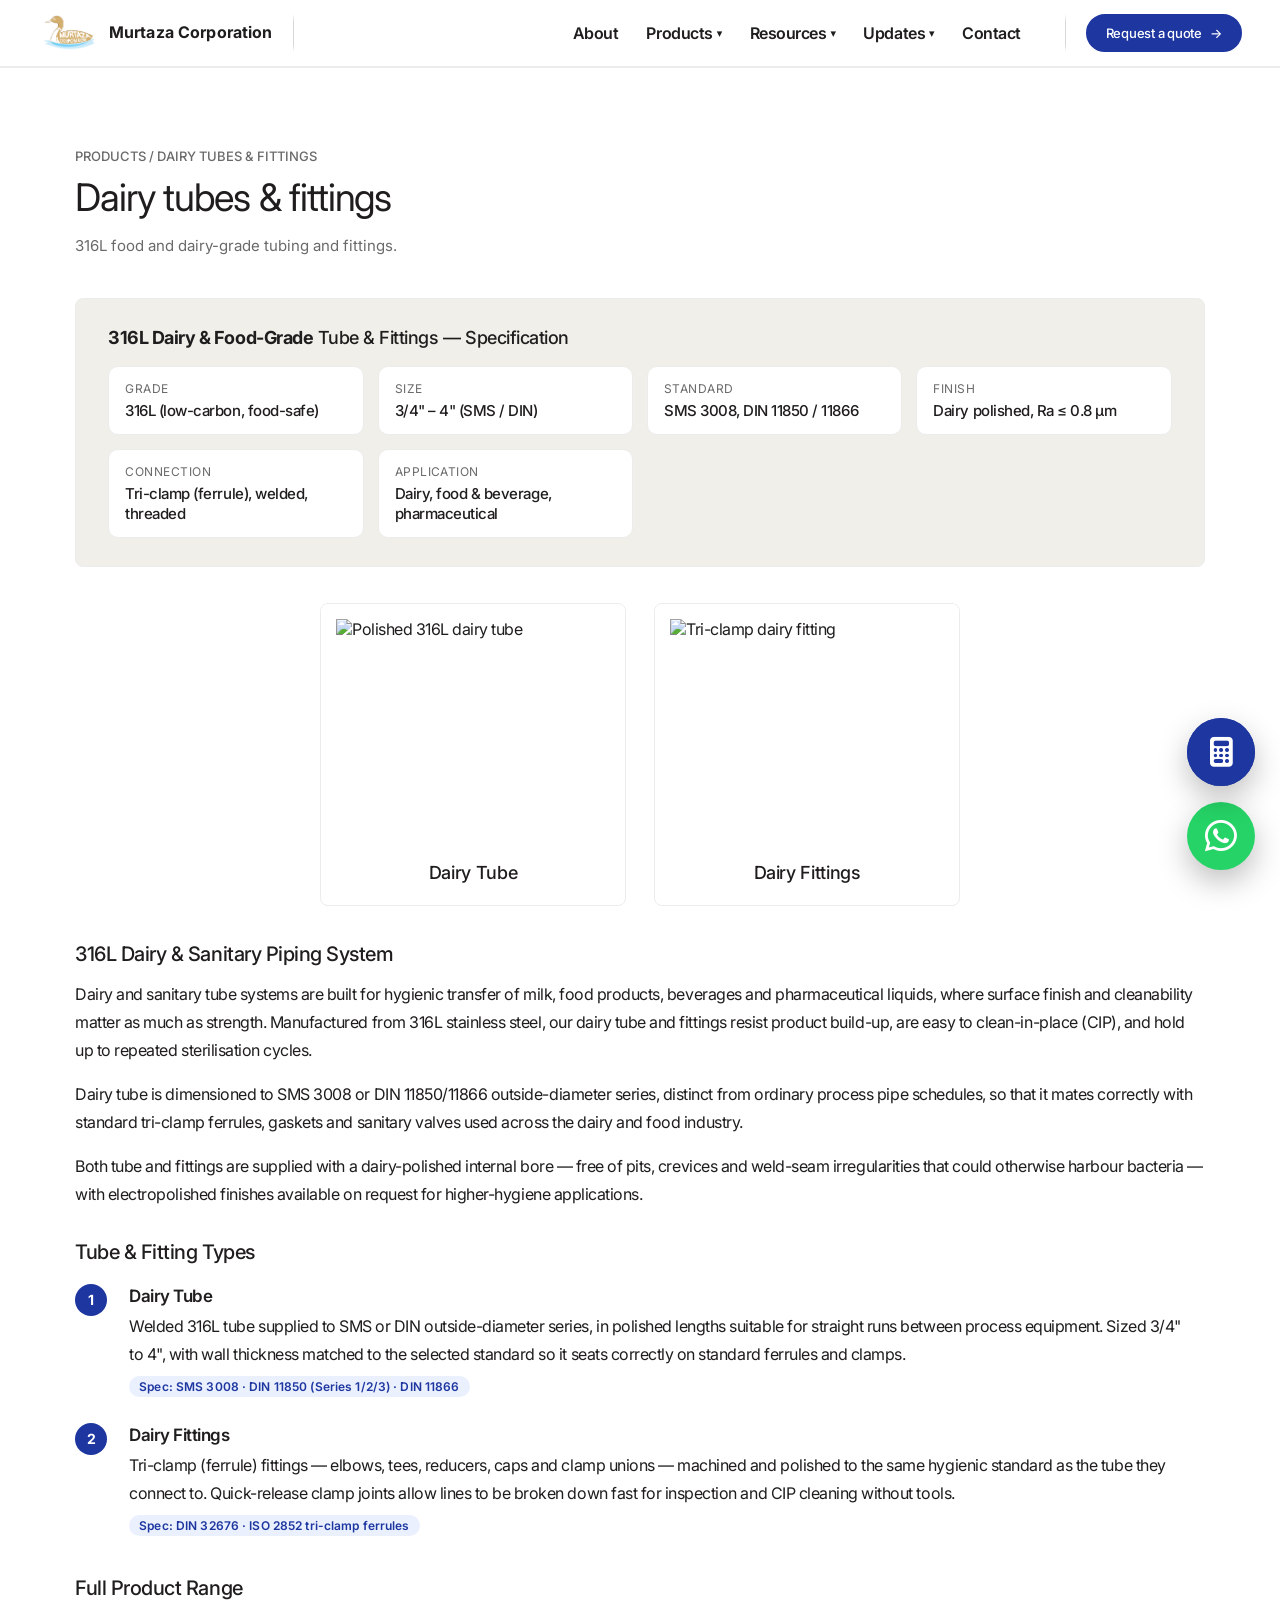
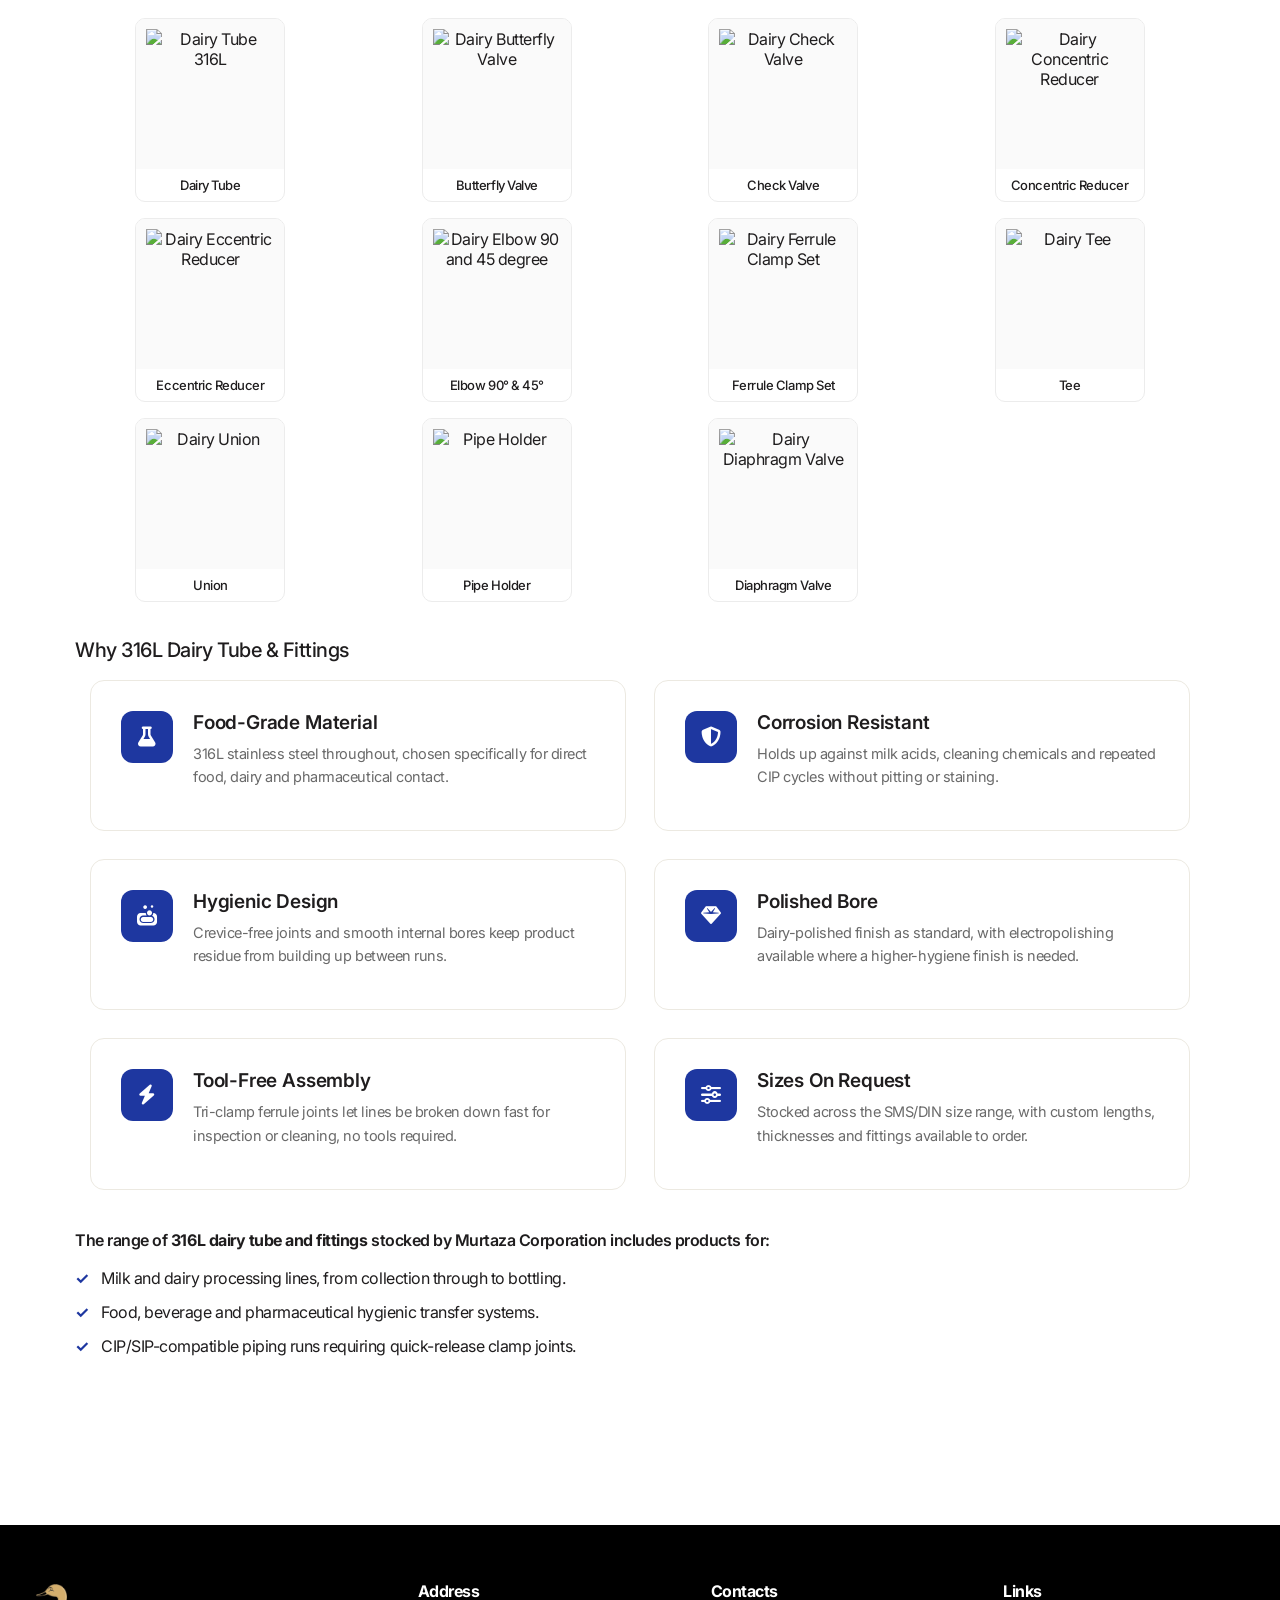
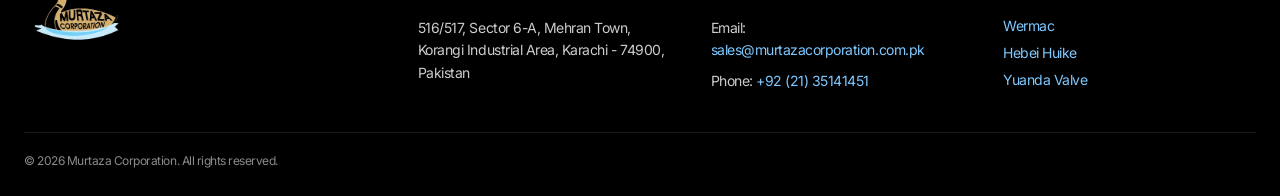
==== commit 40ec437f: "Add files via upload" ====
--- a/dairy-tubes.html
+++ b/dairy-tubes.html
@@ -9,152 +9,6 @@
 <link rel="preconnect" href="https://fonts.gstatic.com" crossorigin>
 <link href="https://fonts.googleapis.com/css2?family=Inter:wght@400;500;700&display=swap" rel="stylesheet">
 <link rel="stylesheet" href="style.css">
-<style>
-  #product-top .section-head {
-    text-align: left;
-    margin: 0 0 40px 0;
-    max-width: none;
-  }
-
-  #product-top p {
-    text-align: left;
-  }
-
-  #product-top .spec-item {
-    background: #fff;
-    border: 1px solid #ececec;
-    border-radius: 10px;
-    padding: 14px 16px;
-  }
-
-  #product-top .spec-label {
-    display: block;
-    font-size: 12px;
-    letter-spacing: 0.04em;
-    text-transform: uppercase;
-    color: var(--color-stone);
-    margin-bottom: 4px;
-  }
-
-  #product-top .spec-value {
-    color: var(--color-ink);
-    font-weight: 500;
-    font-size: 15px;
-  }
-
-  #product-top .type-card {
-    position: relative;
-    padding: 4px 18px 4px 54px;
-  }
-
-  #product-top .type-badge {
-    position: absolute;
-    left: 0;
-    top: 2px;
-    width: 32px;
-    height: 32px;
-    border-radius: 50%;
-    background: var(--color-cobalt-ink);
-    color: #fff;
-    font-size: 14px;
-    font-weight: 700;
-    display: flex;
-    align-items: center;
-    justify-content: center;
-  }
-
-  #product-top .spec-pill {
-    display: inline-block;
-    margin-top: 8px;
-    padding: 3px 10px;
-    border-radius: 20px;
-    background: #eaf0fe;
-    color: var(--color-cobalt-ink);
-    font-size: 12px;
-    font-weight: 600;
-    letter-spacing: 0.01em;
-  }
-
-  #product-top .stock-list {
-    list-style: none;
-    margin: 14px 0 0;
-    padding: 0;
-  }
-
-  #product-top .stock-list li {
-    position: relative;
-    padding-left: 26px;
-    margin-bottom: 14px;
-    color: var(--color-ink);
-    font-size: 16px;
-  }
-
-  #product-top .stock-list li::before {
-    content: "✓";
-    position: absolute;
-    left: 0;
-    top: 0;
-    color: var(--color-cobalt-ink);
-    font-weight: 700;
-  }
-
-  @media (max-width: 640px) {
-    #product-top .type-card {
-      padding-left: 46px;
-    }
-    #product-top .type-badge {
-      width: 28px;
-      height: 28px;
-      font-size: 13px;
-    }
-  }
-
-  #product-top .product-photo-card {
-    transition: transform 0.2s ease, box-shadow 0.2s ease;
-  }
-  #product-top .product-photo-card:hover {
-    transform: translateY(-4px);
-    box-shadow: 0 10px 24px rgba(0,0,0,0.08);
-  }
-  #product-top .card::after {
-    display: none !important;
-  }
-
-  #product-top .product-grid {
-    display: grid;
-    grid-template-columns: repeat(auto-fill, minmax(150px, 1fr));
-    gap: 18px;
-  }
-  #product-top .product-tile {
-    background: #fff;
-    border: 1px solid #ececec;
-    border-radius: 10px;
-    overflow: hidden;
-    text-align: center;
-    transition: transform 0.2s ease, box-shadow 0.2s ease;
-  }
-  #product-top .product-tile:hover {
-    transform: translateY(-4px);
-    box-shadow: 0 10px 24px rgba(0,0,0,0.08);
-  }
-  #product-top .product-tile img {
-    width: 100%;
-    height: 130px;
-    object-fit: contain;
-    padding: 12px;
-    background: #fff;
-    box-sizing: border-box;
-    display: block;
-  }
-  #product-top .product-tile span {
-    display: block;
-    padding: 10px 10px 14px;
-    font-size: 13.5px;
-    font-weight: 600;
-    color: var(--color-ink);
-    line-height: 1.3;
-  }
-</style>
 <link rel="stylesheet"
 href="https://cdnjs.cloudflare.com/ajax/libs/font-awesome/6.7.2/css/all.min.css">
 
--- a/style.css
+++ b/style.css
@@ -27,8 +27,27 @@
     --radius-lg:8px;
     --radius-full:9999px;
 
-    --page-max-width:1280px;
+    --page-max-width:1440px;
     --section-gap:80px;
+
+    /* ---------- Motion system ----------
+       One timing + easing scale for the whole site. Every transition
+       below should reference these tokens rather than inventing a new
+       duration or curve. Bands: micro 120-180ms, hover 180-250ms,
+       component 250-400ms, section reveal 500-700ms, page transition
+       700-900ms. */
+    --ease-standard:cubic-bezier(.16,1,.3,1);   /* gentle accelerate, natural settle — default for almost everything */
+    --ease-out:cubic-bezier(.4,0,.2,1);         /* quick, decisive — overlays, veils */
+    --ease-linear:linear;                        /* marquees / continuous loops only */
+
+    --dur-micro:150ms;      /* presses, checkbox/caret flips */
+    --dur-hover:200ms;      /* link/icon color, border, small hovers */
+    --dur-component:320ms;  /* cards, buttons, dropdowns, modals */
+    --dur-reveal:600ms;     /* individual card/element scroll reveal */
+    --dur-section:700ms;    /* whole-section scroll reveal */
+    --dur-page:800ms;       /* page veil / full navigation transition */
+
+    --stagger-step:70ms;    /* per-item delay increment inside a revealed grid */
   }
 
   *{box-sizing:border-box;}
@@ -51,7 +70,7 @@
   img{display:block;max-width:100%;}
   button{font-family:inherit;cursor:pointer;}
 
-  .wrap{max-width:var(--page-max-width);margin:0 auto;padding:0 24px;}
+  .wrap{max-width:var(--page-max-width);margin:0 auto;padding:0 clamp(24px, 4vw, 56px);}
 
   /* ---------- Buttons ---------- */
   .btn{
@@ -61,11 +80,11 @@
     padding:13px 26px;
     border:1px solid transparent;
     text-decoration:none;cursor:pointer;box-sizing:border-box;
-    transition:background .18s ease, color .18s ease, border-color .18s ease, transform .12s ease, box-shadow .18s ease;
+    transition:background var(--dur-hover) var(--ease-standard), color var(--dur-hover) var(--ease-standard), border-color var(--dur-hover) var(--ease-standard), transform var(--dur-micro) var(--ease-standard), box-shadow var(--dur-hover) var(--ease-standard);
     white-space:nowrap;
   }
-  .btn:active{transform:scale(.97);}
-  .btn .arrow{display:inline-block;transition:transform .2s ease;}
+  .btn:active{transform:scale(.97);transition-duration:var(--dur-micro);}
+  .btn .arrow{display:inline-block;transition:transform var(--dur-hover) var(--ease-standard);}
   .btn:hover .arrow{transform:translateX(3px);}
   .btn-primary{
     background:var(--color-cobalt-ink);
@@ -103,25 +122,25 @@
     color:var(--color-obsidian);
     font-family:inherit;font-size:15px;font-weight:500;letter-spacing:-0.02em;
     text-decoration:none;cursor:pointer;box-sizing:border-box;
-    transition:color .35s ease, border-color .35s ease,
-               transform .35s cubic-bezier(.34,1.56,.64,1), box-shadow .35s ease;
+    transition:color var(--dur-component) var(--ease-standard), border-color var(--dur-component) var(--ease-standard),
+               transform var(--dur-component) var(--ease-standard), box-shadow var(--dur-component) var(--ease-standard);
   }
   .btn-cta::before{
     content:"";position:absolute;inset:0;border-radius:inherit;
     background:var(--color-cobalt-ink);
     transform:scaleX(0);transform-origin:left;
-    transition:transform .45s cubic-bezier(.65,0,.35,1);
+    transition:transform var(--dur-component) var(--ease-standard);
     z-index:-1;
   }
   .btn-cta-label{display:inline-flex;align-items:center;gap:8px;position:relative;}
   .btn-cta:hover::before{transform:scaleX(1);}
   .btn-cta:hover{
     color:#fff;border-color:var(--color-cobalt-ink);
-    transform:scale(1.06);
+    transform:translateY(-2px);
     box-shadow:0 12px 32px -10px rgba(30,55,160,.55);
   }
-  .btn-cta:active{transform:scale(.95);}
-  .btn-cta .arrow{display:inline-block;transition:transform .25s ease;}
+  .btn-cta:active{transform:translateY(0) scale(.98);transition-duration:var(--dur-micro);}
+  .btn-cta .arrow{display:inline-block;transition:transform var(--dur-hover) var(--ease-standard);}
   .btn-cta:hover .arrow{transform:translateX(5px);}
   .btn-cta:focus-visible{outline:2px solid var(--color-cobalt-ink);outline-offset:3px;}
 
@@ -139,7 +158,7 @@
     background:rgba(255,255,255,.9);
     backdrop-filter:blur(8px);
     border-bottom:1px solid #ececec;
-    transition:box-shadow .25s ease, border-color .25s ease, transform .3s ease, opacity .3s ease;
+    transition:box-shadow var(--dur-hover) var(--ease-standard), border-color var(--dur-hover) var(--ease-standard), transform var(--dur-component) var(--ease-standard), opacity var(--dur-component) var(--ease-standard);
   }
   header.header-hidden{
     transform:translateY(-100%);
@@ -257,13 +276,13 @@
     background:#fff;border:1px solid #ececec;border-radius:12px;
     box-shadow:0 16px 40px -12px rgba(0,0,0,.18);
     opacity:0;pointer-events:none;
-    transition:opacity .18s ease, transform .18s ease;
+    transition:opacity var(--dur-hover) var(--ease-standard), transform var(--dur-hover) var(--ease-standard);
     z-index:60;
   }
   .nav-dropdown-menu a{
     display:block;padding:9px 12px;border-radius:8px;
     font-weight:500;font-size:14px;color:var(--color-ink);
-    transition:background .15s ease, color .15s ease;
+    transition:background var(--dur-hover) var(--ease-standard), color var(--dur-hover) var(--ease-standard);
   }
   .nav-dropdown-menu a:hover{background:#f3f5fb;color:var(--color-cobalt-ink);}
   .nav-dropdown-menu a::after{display:none;}
@@ -382,27 +401,103 @@
   /* ---------- Client strip / marquee ---------- */
   .clients-wrap{
     padding:32px 0;
-    -webkit-mask-image:linear-gradient(90deg, transparent, #000 10%, #000 90%, transparent);
-    mask-image:linear-gradient(90deg, transparent, #000 10%, #000 90%, transparent);
+  }
+  .clients-wrap p.eyebrow{text-align:center;margin-bottom:20px;}
+  .clients-track-wrap{
     overflow:hidden;
+    -webkit-mask-image:linear-gradient(90deg, transparent, #000 8%, #000 92%, transparent);
+    mask-image:linear-gradient(90deg, transparent, #000 8%, #000 92%, transparent);
   }
   .clients-track{
-    display:flex;align-items:center;gap:72px;width:max-content;
-    animation:marquee-ltr 42s linear infinite;
-  }
-  .clients-wrap:hover .clients-track{animation-play-state:paused;}
+    display:flex;align-items:center;gap:56px;width:max-content;
+    animation:logoScroll 28s linear infinite;
+  }
+  .clients-track .logo-box{
+    display:flex;align-items:center;justify-content:center;
+    width:140px;height:56px;flex-shrink:0;
+  }
   .clients-track img{
-    height:34px;width:auto;object-fit:contain;
+    max-height:100%;max-width:100%;width:auto;height:auto;object-fit:contain;
     opacity:.9;
     transition:opacity .25s ease, transform .2s ease;
   }
   .clients-track img:hover{opacity:1;transform:scale(1.05);}
-  @keyframes marquee-ltr{
-    from{transform:translateX(-50%);}
-    to{transform:translateX(0%);}
-  }
   @media (prefers-reduced-motion: reduce){
     .clients-track{animation:none;}
+  }
+
+  /* ---------- Static client logo grid ---------- */
+  .clients-static-grid{
+    display:grid;
+    grid-template-columns:repeat(4, 1fr);
+    gap:32px;
+    margin-top:32px;
+  }
+  .client-grid-box{
+    display:flex;align-items:center;justify-content:center;
+    height:88px;
+    padding:20px;
+    background:var(--color-bone);
+    border-radius:var(--radius-lg);
+    transition:transform .2s ease, box-shadow .2s ease;
+  }
+  .client-grid-box img{
+    max-height:100%;max-width:100%;width:auto;height:auto;object-fit:contain;
+  }
+  .client-grid-box:hover{
+    transform:translateY(-2px);
+    box-shadow:0 8px 24px -12px rgba(0,0,0,.15);
+  }
+  @media (max-width:760px){
+    .clients-static-grid{grid-template-columns:repeat(2, 1fr);}
+  }
+  @media (max-width:480px){
+    .clients-static-grid{grid-template-columns:1fr;}
+  }
+
+  /* ---------- Our Story page ---------- */
+  .story-hero{padding-top:64px;padding-bottom:32px;}
+  .story-hero .heading{margin:12px 0 16px;}
+
+  .story-timeline{
+    list-style:none;margin:0;padding:0;
+    max-width:820px;
+    position:relative;
+  }
+  .story-timeline::before{
+    content:"";
+    position:absolute;left:64px;top:8px;bottom:8px;
+    width:1px;
+    background:#e2e2e2;
+  }
+  .story-timeline-item{
+    display:grid;
+    grid-template-columns:64px 1fr;
+    gap:32px;
+    padding:24px 0;
+    position:relative;
+  }
+  .story-timeline-item:not(:last-child){border-bottom:1px solid #f0efe9;}
+  .story-timeline-year{
+    font-size:15px;font-weight:700;color:var(--color-cobalt-ink);
+    letter-spacing:-0.02em;
+  }
+  .story-timeline-year::before{
+    content:"";
+    position:absolute;left:60px;top:28px;
+    width:9px;height:9px;border-radius:50%;
+    background:var(--color-cobalt-ink);
+  }
+  .story-timeline-body h3{
+    font-size:18px;font-weight:600;letter-spacing:-0.02em;margin:0 0 8px;
+  }
+  .story-timeline-body p{
+    font-size:15px;color:var(--color-stone);line-height:1.6;margin:0;
+  }
+  @media (max-width:640px){
+    .story-timeline::before{left:24px;}
+    .story-timeline-item{grid-template-columns:1fr;gap:8px;padding-left:44px;}
+    .story-timeline-year::before{left:20px;top:6px;}
   }
 
   /* ---------- Sections ---------- */
@@ -446,6 +541,87 @@
     max-width:720px;margin:0 0 40px;text-align:left;
   }
   #page-top .sub-copy{font-size:18px;line-height:1.65;max-width:62ch;}
+
+  /* ============================================================
+     PRODUCT & MTR DETAIL PAGES — shared component system
+     Used by: pipes, fittings, flanges, tubes, valves, dairy-tubes,
+     mill-test-report. Previously each page redefined this block
+     locally (and had drifted — e.g. .spec-pill's margin-top was 8px
+     on four pages and 16px on two). Single source now; every detail
+     page inherits identical spec grids, type cards and tile grids.
+     ============================================================ */
+  #product-top .section-head, #mtr-top .section-head{
+    text-align:left;margin:0 0 40px;max-width:none;
+  }
+  #product-top p, #mtr-top p{text-align:left;}
+
+  .spec-item{
+    background:#fff;border:1px solid #ececec;border-radius:10px;padding:14px 16px;
+  }
+  .spec-label{
+    display:block;font-size:12px;letter-spacing:.04em;text-transform:uppercase;
+    color:var(--color-stone);margin-bottom:4px;
+  }
+  .spec-value{color:var(--color-ink);font-weight:500;font-size:15px;}
+
+  .type-card{position:relative;padding:4px 18px 4px 54px;}
+  .type-badge{
+    position:absolute;left:0;top:2px;width:32px;height:32px;border-radius:50%;
+    background:var(--color-cobalt-ink);color:#fff;font-size:14px;font-weight:700;
+    display:flex;align-items:center;justify-content:center;
+  }
+  .spec-pill{
+    display:inline-block;margin-top:8px;padding:3px 10px;border-radius:20px;
+    background:#eaf0fe;color:var(--color-cobalt-ink);font-size:12px;font-weight:600;
+    letter-spacing:.01em;
+  }
+  .stock-list{list-style:none;margin:14px 0 0;padding:0;}
+  .stock-list li{
+    position:relative;padding-left:26px;margin-bottom:14px;color:var(--color-ink);font-size:16px;
+  }
+  .stock-list li::before{
+    content:"✓";position:absolute;left:0;top:0;color:var(--color-cobalt-ink);font-weight:700;
+  }
+  @media (max-width:640px){
+    .type-card{padding-left:46px;}
+    .type-badge{width:28px;height:28px;font-size:13px;}
+  }
+
+  /* Product/material photo cards reuse the generic .card component but
+     don't want its "View specification →" hover badge (that belongs to
+     the product-family grid on the Products section, not a static photo). */
+  .product-photo-card{transition:transform var(--dur-component) var(--ease-standard), box-shadow var(--dur-component) var(--ease-standard);}
+  .product-photo-card:hover{transform:translateY(-4px);box-shadow:0 10px 24px rgba(0,0,0,.08);}
+  .product-photo-card::after, .report-card::after{content:none !important;}
+
+  /* Small square tile grid (individual fitting/valve/tube shapes with a
+     photo + label). One canonical component shared by every page that
+     needs it, whatever it's called in that page's markup. */
+  .fitting-grid, .valve-grid, .product-grid{
+    display:grid;grid-template-columns:repeat(4, minmax(0,1fr));gap:16px;
+    margin-top:18px;justify-items:center;
+  }
+  .fitting-tile, .valve-tile, .product-tile{
+    background:#fff;border:1px solid #ececec;border-radius:10px;overflow:hidden;
+    text-align:center;width:150px;height:auto;
+    transition:transform var(--dur-component) var(--ease-standard), box-shadow var(--dur-component) var(--ease-standard);
+  }
+  .fitting-tile:hover, .valve-tile:hover, .product-tile:hover{
+    transform:translateY(-3px);box-shadow:0 8px 18px rgba(0,0,0,.08);
+  }
+  .fitting-tile img, .valve-tile img, .product-tile img{
+    width:150px;height:150px;object-fit:contain;object-position:center;
+    background:#fafafa;display:block;padding:10px;box-sizing:border-box;
+  }
+  .fitting-tile span, .valve-tile span, .product-tile span{
+    display:block;padding:8px 6px;font-size:13px;font-weight:500;color:var(--color-ink);
+  }
+  @media (max-width:900px){
+    .fitting-grid, .valve-grid, .product-grid{grid-template-columns:repeat(3, minmax(0,1fr));}
+  }
+  @media (max-width:640px){
+    .fitting-grid, .valve-grid, .product-grid{grid-template-columns:repeat(2, minmax(0,1fr));}
+  }
 
   /* ---------- Clickable-card affordance (Resources cards) ---------- */
   #resources .card{
@@ -495,9 +671,9 @@
     cursor:pointer;
 
     transition:
-        transform .35s ease,
-        box-shadow .35s ease,
-        border-color .35s ease;
+        transform var(--dur-component) var(--ease-standard),
+        box-shadow var(--dur-component) var(--ease-standard),
+        border-color var(--dur-component) var(--ease-standard);
 }
 .card::after{
     content:"→";
@@ -523,22 +699,17 @@
 
     opacity:0;
 
-    transform:translateY(-10px) scale(.8);
-
-    transition:opacity .3s ease, transform .3s ease;
+    transform:translateY(-6px) scale(.92);
+
+    transition:opacity .25s ease, transform .25s ease;
 }
 .card:hover::after{
     opacity:1;
     transform:translateY(0) scale(1);
-    animation:cardArrowPulse 1.6s ease-out infinite;
-}
-@keyframes cardArrowPulse{
-    0%{box-shadow:0 0 0 0 rgba(30,55,160,.55);}
-    70%{box-shadow:0 0 0 14px rgba(30,55,160,0);}
-    100%{box-shadow:0 0 0 0 rgba(30,55,160,0);}
-}/* ---------- Products cards: "Click here" style CTA instead of circle-arrow ---------- */
+}
+/* ---------- Products cards: understated technical CTA label ---------- */
 #products .card::after{
-    content:"Click here \2192";
+    content:"View specification \2192";
     top:auto;
     bottom:18px;
     right:18px;
@@ -550,36 +721,24 @@
     font-size:13px;
     font-weight:600;
     letter-spacing:-0.01em;
-    background:var(--color-cobalt-ink);
+    background:var(--color-ink);
     color:#fff;
     opacity:0;
-    transform:translateY(12px);
-    transition:opacity .3s ease, transform .3s ease;
-    animation:none;
+    transform:translateY(8px);
+    transition:opacity .25s ease, transform .25s ease;
     z-index:2;
 }
 #products .card:hover::after{
     opacity:1;
     transform:translateY(0);
-    animation:productCtaBounce 1.8s ease-in-out infinite;
-}
-@keyframes productCtaBounce{
-    0%, 100%{transform:translateY(0) scale(1);}
-    50%{transform:translateY(-4px) scale(1.03);}
-}
-@media (prefers-reduced-motion: reduce){
-    #products .card:hover::after{animation:none;}
-}
-@media (prefers-reduced-motion: reduce){
-    .card:hover::after{animation:none;}
 }
   .card:hover{
-    transform:translateY(-10px);
+    transform:translateY(-6px);
     border-color:var(--color-cobalt-ink);
 
     box-shadow:
-        0 22px 50px rgba(0,0,0,.18),
-        0 0 0 1px rgba(30,55,160,.18);
+        0 20px 44px rgba(0,0,0,.14),
+        0 0 0 1px rgba(30,55,160,.14);
 }
   .card img{
     width:100%;
@@ -590,19 +749,19 @@
     box-sizing:border-box;
 
     transition:
-        transform .45s ease,
-        filter .35s ease;
+        transform .4s ease,
+        filter .3s ease;
 }
  .card:hover img{
-    transform:scale(1.04);
-    filter:brightness(.96);
+    transform:scale(1.03);
+    filter:brightness(.97);
 }
   .card-video{width:100%;aspect-ratio:4/3;object-fit:cover;display:block;transition:
-    transform .45s ease,
-    filter .35s ease;}
+    transform .4s ease,
+    filter .3s ease;}
  .card:hover .card-video{
-    transform:scale(1.08);
-    filter:brightness(.88);
+    transform:scale(1.05);
+    filter:brightness(.9);
 }
   .card .card-body{padding:18px 18px 22px;}
   .card .num{
@@ -845,15 +1004,59 @@
   .footer-brand{margin-bottom:8px;}
 }
 
-  /* ---------- Reveal on scroll (zoom-in) ---------- */
+  /* ---------- Reveal on scroll (soft settle) ---------- */
+  /* A slight fade + translate + scale reads as depth without spectacle.
+     transition-delay is set inline by script.js on grid children so a
+     row of cards settles in a gentle cascade rather than all at once. */
   .reveal{
     opacity:0;
-    transform:scale(.94);
-    transition:opacity .85s cubic-bezier(.16,1,.3,1), transform .85s cubic-bezier(.16,1,.3,1);
-  }
-  .reveal.in{opacity:1;transform:scale(1);}
+    transform:translateY(18px) scale(.97);
+    transition:opacity var(--dur-reveal) var(--ease-standard), transform var(--dur-reveal) var(--ease-standard);
+  }
+  .reveal.in{opacity:1;transform:translateY(0) scale(1);}
   @media (prefers-reduced-motion: reduce){
-    .reveal{opacity:1;transform:none;transition:none;}
+    .reveal{opacity:1;transform:none;transition:none;transition-delay:0s !important;}
+  }
+
+  /* Card-grid cascade: the grid wrapper itself is the .reveal element, so
+     give the cards inside it their own soft entrance, staggered by
+     position, once the wrapper crosses into view. Reads as one row
+     settling in sequence rather than a single flat block appearing. */
+  .grid-3.reveal .card,
+  .services-grid.reveal .service-card,
+  .li-posts.reveal .li-post-card,
+  .project-entries .project-entry.reveal{
+    opacity:0;
+    transform:translateY(14px);
+    transition:opacity var(--dur-reveal) var(--ease-standard), transform var(--dur-reveal) var(--ease-standard);
+  }
+  .grid-3.reveal.in .card,
+  .services-grid.reveal.in .service-card,
+  .li-posts.reveal.in .li-post-card,
+  .project-entries .project-entry.reveal.in{
+    opacity:1;transform:translateY(0);
+  }
+  .grid-3.reveal.in .card:nth-child(1){transition-delay:0ms;}
+  .grid-3.reveal.in .card:nth-child(2){transition-delay:calc(var(--stagger-step) * 1);}
+  .grid-3.reveal.in .card:nth-child(3){transition-delay:calc(var(--stagger-step) * 2);}
+  .grid-3.reveal.in .card:nth-child(4){transition-delay:calc(var(--stagger-step) * 3);}
+  .grid-3.reveal.in .card:nth-child(5){transition-delay:calc(var(--stagger-step) * 4);}
+  .grid-3.reveal.in .card:nth-child(n+6){transition-delay:calc(var(--stagger-step) * 5);}
+  .services-grid.reveal.in .service-card:nth-child(1){transition-delay:0ms;}
+  .services-grid.reveal.in .service-card:nth-child(2){transition-delay:calc(var(--stagger-step) * 1);}
+  .services-grid.reveal.in .service-card:nth-child(3){transition-delay:calc(var(--stagger-step) * 2);}
+  .services-grid.reveal.in .service-card:nth-child(4){transition-delay:calc(var(--stagger-step) * 3);}
+  .li-posts.reveal.in .li-post-card:nth-child(1){transition-delay:0ms;}
+  .li-posts.reveal.in .li-post-card:nth-child(2){transition-delay:calc(var(--stagger-step) * 1);}
+  .li-posts.reveal.in .li-post-card:nth-child(3){transition-delay:calc(var(--stagger-step) * 2);}
+  .li-posts.reveal.in .li-post-card:nth-child(n+4){transition-delay:calc(var(--stagger-step) * 3);}
+  @media (prefers-reduced-motion: reduce){
+    .grid-3.reveal .card,
+    .services-grid.reveal .service-card,
+    .li-posts.reveal .li-post-card,
+    .project-entries .project-entry.reveal{
+      opacity:1;transform:none;transition:none;transition-delay:0s !important;
+    }
   }
 
   /* ---------- Section-level reveal ---------- */
@@ -862,10 +1065,10 @@
      section-to-section handoff itself reads as a deliberate transition. */
   section.block{
     opacity:0;
-    transform:translateY(64px) scale(.98);
-    transition:opacity 1.1s cubic-bezier(.16,1,.3,1), transform 1.1s cubic-bezier(.16,1,.3,1);
-  }
-  section.block.in{opacity:1;transform:translateY(0) scale(1);}
+    transform:translateY(40px);
+    transition:opacity var(--dur-section) var(--ease-standard), transform var(--dur-section) var(--ease-standard);
+  }
+  section.block.in{opacity:1;transform:translateY(0);}
   @media (prefers-reduced-motion: reduce){
     section.block{opacity:1;transform:none;transition:none;}
   }
@@ -881,7 +1084,7 @@
     background:var(--color-canvas-white);
     opacity:1;
     pointer-events:none;
-    transition:opacity .6s cubic-bezier(.4,0,.2,1);
+    transition:opacity var(--dur-page) var(--ease-out);
   }
   .page-veil.is-hidden{opacity:0;}
   .page-veil.is-leaving{opacity:1;pointer-events:all;}
@@ -1113,7 +1316,7 @@
 }
 .service-card:hover .service-icon{
   background:var(--color-cobalt-ink-hover);
-  transform:scale(1.08) rotate(-4deg);
+  transform:scale(1.06);
 }
 .service-copy{flex:1;min-width:0;}
 .service-copy h3{
@@ -1383,7 +1586,7 @@
   display:flex;align-items:center;justify-content:center;
   padding:24px;
   opacity:0;visibility:hidden;
-  transition:opacity .25s ease, visibility .25s ease;
+  transition:opacity var(--dur-component) var(--ease-standard), visibility var(--dur-component) var(--ease-standard);
 }
 .mc-overlay.is-open{opacity:1;visibility:visible;}
 
@@ -1396,7 +1599,7 @@
   padding:36px 36px 30px;
   box-shadow:0 30px 70px rgba(0,0,0,.28);
   transform:translateY(16px) scale(.98);
-  transition:transform .25s ease;
+  transition:transform var(--dur-component) var(--ease-standard);
 }
 .mc-overlay.is-open .mc-modal{transform:translateY(0) scale(1);}
 .mc-modal-sm{max-width:440px;}
@@ -1703,4 +1906,4 @@
     border:none;
     border-radius:16px;
     background:#fff;
-}+}
